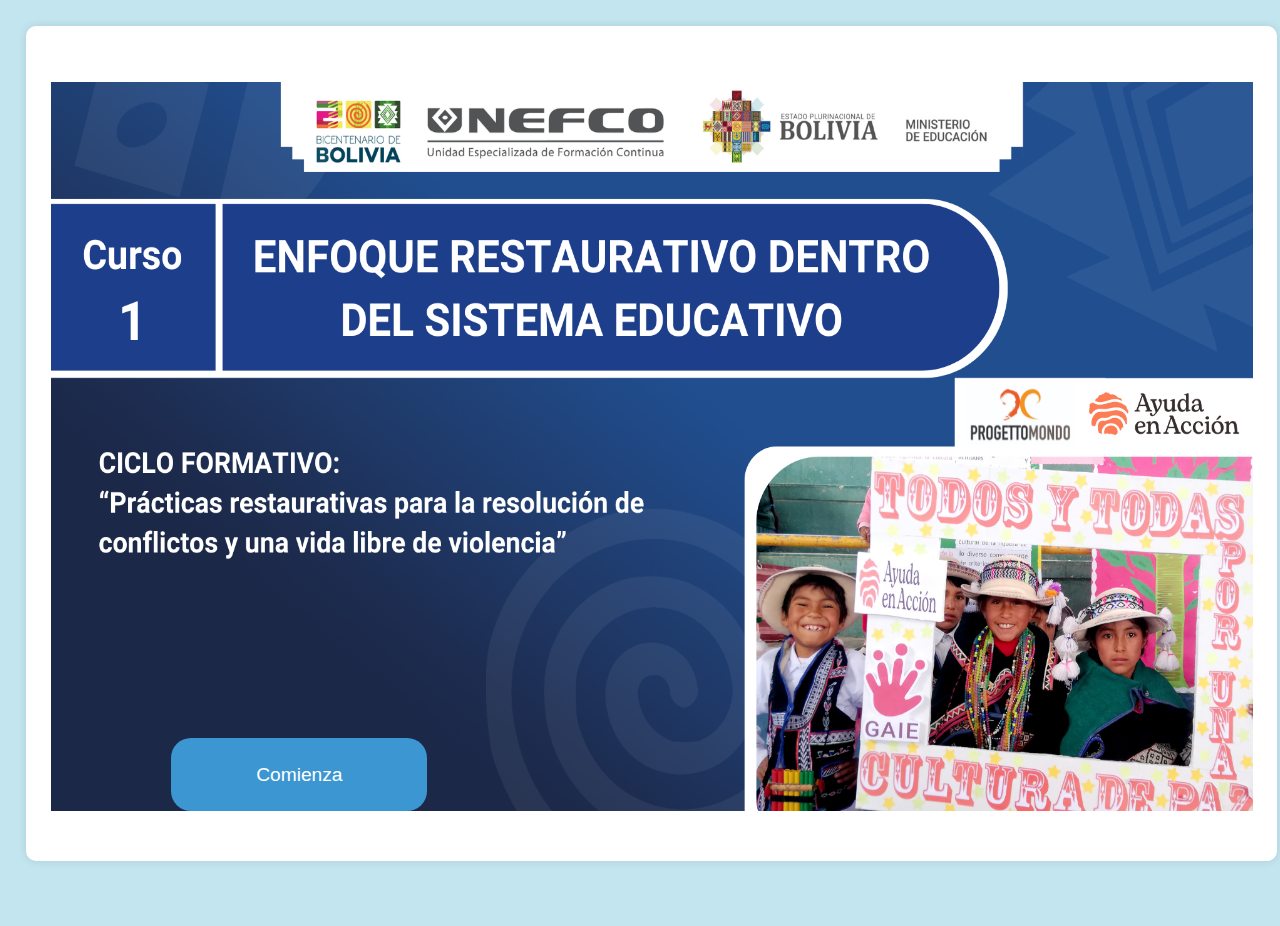
==== index.html @ 32c1c45e "final version book 1" ====
<!DOCTYPE html>
<html lang="en">
  <head>
    <meta charset="UTF-8" />
    <meta name="viewport" content="width=device-width, initial-scale=1.0" />
    <title>Document</title>
    <link rel="stylesheet" href="styles.css" />
    <link
      href="https://fonts.googleapis.com/css?family=Roboto"
      rel="stylesheet"
    />
    <script src="text_3.js"></script>
  </head>
  <body>
    <div id="book-container">
      <div id="book-title-container">
        <div id="book-title">ENFOQUE RESTAURATIVO DENTRO DEL SISTEMA EDUCATIVO </div>
      </div>
      <div id="menu-header">
        <div id="menu-buttons">
          <button class="jump-buttons" id="home-button" onclick="setPage(2)">&#x2302</button>
          <!-- <button class="jump-buttons" onclick="setPage(5)">Tema 1</button>
          <button class="jump-buttons" onclick="setPage(12)">Tema 2</button>
          <button class="jump-buttons" onclick="setPage(33)">Tema 3</button> -->
          <button class="jump-buttons" onclick="setPage(0)">Inicio</button>
        </div>
        <div id="menu-image-container">
          <img  id="logo" src="images/unefco_log.png" />
        </div>
      </div>
      <div id="page-container">
        <div id="page-content"></div>
        <div id="index-permanent">
          <div class="index-element-container">
            <button class="index-buttons" id="index-button1" onclick="setPage(3)">Presentaci&oacuten</button>
          </div>
          <div class="index-element-container">
            <button class="index-buttons" id="index-button2" onclick="setPage(5)">TEMA 1</button>
          </div>
          <div class="index-element-container">
            <button class="index-buttons" id="index-button3" onclick="setPage(7)">Normativa internacional</button>
          </div>
          <div class="index-element-container">
            <button class="index-buttons" id="index-button4" onclick="setPage(8)">Normativa nacional</button>
          </div>
          <div class="index-element-container">
            <button class="index-buttons" id="index-button5" onclick="setPage(10)">Protocolo prevención</button>
          </div>
          <div class="index-element-container">
            <button class="index-buttons" id="index-button6" onclick="setPage(11)">Estrategias prevención</button>
          </div>
          <div class="index-element-container">
            <button class="index-buttons" id="index-button7" onclick="setPage(12)">TEMA 2</button>
          </div>
          <div class="index-element-container">
            <button class="index-buttons" id="index-button8" onclick="setPage(17)">Características conflicto</button>
          </div>
          <div class="index-element-container">
            <button class="index-buttons" id="index-button9" onclick="setPage(19)">Conflictos estudiantiles</button>
          </div>
          <div class="index-element-container">
            <button class="index-buttons" id="index-button10" onclick="setPage(23)">Factores riesgo</button>
          </div>
          <div class="index-element-container">
            <button class="index-buttons" id="index-button11" onclick="setPage(24)">Violencia educativa</button>
          </div>
          <div class="index-element-container">
            <button class="index-buttons" id="index-button12" onclick="setPage(26)">Glosario violencia</button>
          </div>
          <div class="index-element-container">
            <button class="index-buttons" id="index-button13" onclick="setPage(33)">TEMA 3</button>
          </div>
          <div class="index-element-container">
            <button class="index-buttons" id="index-button14" onclick="setPage(35)">Enfoque restaurativo</button>
          </div>
          <div class="index-element-container">
            <button class="index-buttons" id="index-button15" onclick="setPage(38)">Comparativa enfoques</button>
          </div>
          <div class="index-element-container">
            <button class="index-buttons" id="index-button16" onclick="setPage(41)">Principios restaurativos</button>
          </div>
          <div class="index-element-container">
            <button class="index-buttons" id="index-button17" onclick="setPage(44)">Ventana disciplina</button>
          </div>
          <div class="index-element-container">
            <button class="index-buttons" id="index-button18" onclick="setPage(49)">Glosario final</button>
          </div>
          <div class="index-element-container">
            <button class="index-buttons" id="index-button19"onclick="setPage(50)">Bibliograf&iacutea</button>
          </div>
        </div>
      </div>
      
      
      
      <div id="adv-buttons">
        <button class="nav-buttons" onclick="prevPage()">⬅Anterior</button>
        <button class="jump-buttons" id="home-button" onclick="setPage(2)">
          &#x2302
        </button>
        <button class="nav-buttons" onclick="nextPage()">Siguiente➡</button>
      </div>
    </div>
    <div id="overlay"></div>
    <script src="script.js"></script>
  </body>
</html>
---- styles.css ----
html {
  margin: 0;
  height: 100%;
  padding: 0;
}
body {
  font-family: Roboto;
  /* display: flex; */
  justify-content: center;
  align-items: center;
  /* height: 100vh; */
  background-color: #c2e5ef;
  /* flex-direction: column; */
  margin: 0;
  height: 100%;
  padding: 0;
}

#book-container {
  /* width: 90%; */
  background: white;
  padding: 2%;
  padding-top: 0;
  padding-right: 0;
  border-radius: 10px;
  box-shadow: 0px 0px 10px rgba(0, 0, 0, 0.1);
  text-align: center;
  margin-top: 2%;
  margin-right: 0.2%;
  margin-left: 2%;
  /* border: 3px solid orange; */
  /* margin-bottom: 5%; */
  height: 90%;
}

#book-title-container {
  /* border: 1px solid green; */
  height: 2%;
  margin-right: 2%;
  /* margin-bottom: 1em; */
}
#book-title {
  color: white;
  background-color: #3c96d2;
  width: 40%;
  /* height: 40px; */
  border-radius: 20px;
  margin-left: auto;
  margin-right: 0;
  /* text-align: right; */
  padding-right: 2em;
  padding-top: 0.5em;
  padding-bottom: 0.3em;
  /* border-top: 30px; */
  position: relative;
  bottom: 1em;
  /* font-size: 1.1em; */
  font-size: 1.2vw;
  /* border: 1px solid gray; */
}

/* #book-container #big-container {
  height: 100%;
  border: 4px solid gray;
}
#book-container #big-container {
  height: 100%;
  border: 4px solid gray;
} */

#page-container {
  width: 100%;
  height: 90%;
  /* border: 3px solid blue; */
  /* margin-right: 10%; */
  display: flex;
}

/* #page-content {
  height: 100%;
} */

.Alayout {
  /* border: 3px solid green; */
  height: 100%;
  width: 100%;
  margin-right: 2%;
}

.Alayout-container {
  /* border: 5px solid red; */
  height: 100%;
  /* width: 100%; */
  position: relative;
}
.Alayout-container #caratula {
  /* content: url("images/caratula.jpeg"); */
  height: 100%;
  width: 100%;
  /* object-fit: contain; */
  /* border-bottom: 0px;
  padding-bottom: 0px;
  margin-bottom: 0px; */
  /* position: relative; */
}

.button-caratula-container {
  position: absolute;
  /* position: fixed; */
  bottom: 0%;
  left: 10%;
  /* margin-left: 250px; */
  /* margin-bottom: 100px; */
  width: 20vw;
  height: 10%;
  /* background-color: black; */
  max-width: 80%;
  margin-left: auto;
  margin-right: auto;
}

.nav-buttons {
  color: white;
  background-color: #3c96d2;
  font-size: 1.2vw;
  border-radius: 20px;
  width: 6em;
  height: 80%;
  border: none;
}

#comenzar-button {
  width: 100%;
  height: 100%;
  font-size: 1.5vw;
  padding: 0;
  border: 0;
  margin-left: 0px;
}

.jump-buttons {
  color: white;
  background-color: #1d3e8b;
  /* font-family: Arial, Helvetica, sans-serif; */
  font-size: 1.2vw;
  border-radius: 20px;
  border: none;
  width: 5em;
  height: 80%;
}

#home-button {
  width: 2em;
  /* font-size: large; */
}
#menu-header {
  margin-right: 2%;
  display: flex;
  /* border: 1px solid red; */
  height: 7%;
}
#menu-buttons {
  text-align: left;
  width: 70%;
  /* border: 1px solid aqua; */
}
#menu-image-container {
  text-align: right;
  /* border: 1px solid violet; */
  width: 30%;
  height: 70%;
  margin: auto;
  /* position: relative;
  bottom: 0; */
}

#menu-image-container #logo {
  height: 100%;
  width: 80%;
  /* align-items: end; */
  /* position: relative; */
  /* bottom: 0; */
}

#adv-buttons {
  /* border: 1px solid orange; */
  text-align: right;
  margin-right: 2%;
  height: 7%;
}

.titles {
  text-align: left;
  font-size: 1.8vw;
  color: #3c96d2;
}

.text {
  text-align: justify;
  /* font-size: 1.2em; */
  /* line-height: 1.2em; */
}
.Blayout {
  /* padding: 2%; */
  padding-left: 1%;
  padding-right: 1%;
  /* padding-top: 1%; */
  line-height: 1.1em;
  height: 100%;
  font-size: 1.1vmax;
  /* border: 1px solid green; */
  width: 85%;
}

.Blayout #Blayout-container {
  /* border: 1px solid black; */
  height: 100%;
}
.Blayout #Btitle {
  /* border: 1px solid red; */
  margin: 0;
  height: 5%;
}

.Blayout #Blayout-container #Btext-container {
  /* margin-top: 10px; */
  /* border: 1px solid blue; */
  margin: 0;
  height: 90%;
  position: relative;
}

.Blayout #Blayout-container #Btext {
  margin: 0;
  position: absolute;
  top: 45%;
  -ms-transform: translateY(-50%);
  transform: translateY(-50%);
}

.Clayout {
  /* display: flex; */
  /* justify-content: space-between; */
  /* line-height: 1.6; */
  text-align: left;
  padding: 2%;
  height: 80%;
  font-size: 1.1vw;
  /* border: 1px solid palegreen; */
  width: 95%;
}

.Clayout #Clayout-container {
  height: 100%;
  /* border: 1px green solid; */
}

.Clayout #Clayout-container #Ctitle {
  /* border: 2px solid orange; */
  margin: 0;
  height: 10%;
}
.Clayout #Cindex-buttons {
  column-count: 2;
  column-gap: 10px;
  /* border: 3px solid seagreen; */
  height: 90%;
  position: relative;
}

.Clayout .button-index-container {
  display: flex;
  /* background-color: red; */
  /* border: 1px solid orange; */
  height: 5%;
  /* width:70%; */
  padding: 1.5%;
}

.Clayout .button-index-container .jump-buttons {
  height: 150%;
}

.Clayout .button-index-container .index-text {
  padding-left: 3em;
}

.Dlayout {
  /* border: 1px solid green; */
  padding-left: 1%;
  padding-right: 1%;
  /* padding: 2%; */
  /* margin: 30px; */
  /* line-height: 1.6; */
  height: 100%;
  font-size: 1.2vmax;
  /* width: 90%; */
  width: 85%;
}
.Dlayout h1 {
  /* text-align: left;
  color: #3c96d2; */
  /* border: 2px solid red; */
  margin: 0;
  /* margin-top: 1%; */
  height: 10%;
}

.Dlayout #Dlayout-container {
  /* background-color: yellow; */
  display: flex;
  height: 90%;
  /* border: 3px solid blue; */
}
.Dlayout #Dlayout-container #Dbutton {
  /* background-color: black; */
  /* border: 1px solid red; */
  width: 5%;
  height: 100%;
  /* border: 3px solid green; */
}

.Dlayout #Dlayout-container #Dbutton #Dmodals-container {
  /* border-radius: 20px; */
  height: 100%;
}

.Dlayout #Dlayout-container #Dbutton #Dmodals-container #modal-container0 {
  /* border: 1px solid black; */
  height: 10%;
  width: 100%;
}

.Dlayout #Dlayout-container #Dbutton #Dmodals-container #modal-container1 {
  /* background-color: #1d3e8b; */
  /* border: 1px solid black; */
  height: 90%;
  width: 100%;
  margin: 0;
  /* border-radius: 20px; */
}

.Dlayout #Dbutton .open-button0 {
  background-color: #1d3e8b;
  width: 100%;
  height: 100%;
  border-radius: 50%;
  border: none;
  color: white;
}
.Dlayout #Dlayout-container #Dbutton .open-button1 {
  background-color: #3c96d2;
  width: 100%;
  height: 100%;
  border: none;
  border-radius: 20px;
  color: white;
}

.Dlayout #Dtext {
  /* background-color: purple; */
  width: 55%;
  padding-left: 3%;
  padding-right: 3%;
  /* margin-top: -2%; */
  /* text-align: justify; */
}

.Dlayout #Dimage-container {
  background-color: #3c96d2;
  width: 40%;
  height: 90%;
  /* padding: 0.2%; */
}

.Dlayout #Dimage-container #Dimage {
  /* content: url(images/layOutD.jpg); */
  height: 100%;
  width: 100%;
}

.Elayout {
  /* padding: 1%; */
  /* line-height: 1.6; */
  padding-left: 1%;
  padding-right: 1%;
  height: 100%;
  font-size: 1.3vw;
  /* border: 1px solid green; */
  width: 85%;
}

.Elayout #Elayout-container {
  display: flex;
  height: 100%;
  /* border: 1px solid blue; */
}

.Elayout #Eimage-container {
  width: 60%;
}
.Elayout #Eimage-container #Eimage {
  width: 100%;
  height: 100%;
}
.Elayout #Elayout-container #index-button-container {
  /* border: 1px solid black; */
  width: 40%;
  height: 100%;
  /* text-align: center; */
  /* margin: 10%;  */
  /* margin-top: 10%; */
  /* border: 3px solid black; */
  position: relative;
}

.Elayout #Elayout-container #index-button-container #index-buttons {
  width: 100%;

  /* text-align: center; */
  margin: 0;
  position: absolute;
  top: 50%;
  left: 50%;
  -ms-transform: translate(-50%, -50%);
  transform: translate(-50%, -50%);
  /* padding: 10%; */
  /* border: 3px solid green; */
  height: 70%;
}

.Elayout
  #Elayout-container
  #index-button-container
  #index-buttons
  .button-index-container {
  /* border: 1px solid violet; */
  /* padding: 15px; */
  height: 25%;
  /* margin-top: 1px; */
}

.Elayout
  #Elayout-container
  #index-button-container
  #index-buttons
  .jump-buttons {
  width: 90%;
  height: 90%;
  font-size: 1.2em;
}

.Flayout {
  /* padding: 2%; */
  padding-left: 1%;
  padding-right: 1%;
  /* line-height: 1.6; */
  height: 100%;
  font-size: 1.2vw;
  /* border: 1px solid gray; */
  width: 85%;
}

.Flayout #Flayout-container {
  display: flex;
  /* border: 1px solid green; */
  height: 100%;
}

.Flayout #Flayout-container #Fcolumn1 {
  width: 60%;
  /* border: 1px solid red; */
  padding: 30px;
}

.Flayout #Flayout-container #Fcolumn1 #act-inicio-img {
  /* border: 1px solid red; */
  height: 10%;
  width: 80%;
}

.Flayout #Flayout-container #Fcolumn2 {
  width: 40%;
  /* border: 1px solid blue; */
}

.Flayout #Flayout-container #Fcolumn2 #Flayout-img {
  width: 80%;
  height: 70%;
  /* border: 1px solid blue; */
}

.Flayout #Flayout-container #Fcolumn2 #Fdownload-button {
  margin-top: 2em;
  width: 80%;
  height: 15%;
  font-size: 1.2vw;
}

.Flayout #Flayout-container #Fcolumn2 #Flink-container {
  margin-top: 2em;
  width: 80%;
  height: 15%;
  font-size: 1.2em;
  /* border: 1px solid black; */
  margin-left: auto;
  margin-right: auto;
  position: relative;
  background-color: #3c96d2;
  border-radius: 15px;
}

.Flayout #Flayout-container #Fcolumn2 #Flink-container #Flink {
  margin: 0;
  position: absolute;
  top: 50%;
  left: 50%;
  -ms-transform: translate(-50%, -50%);
  transform: translate(-50%, -50%);
  text-decoration: none;
  font-size: 1.2vw;
  color: white;
  /* border: 1px solid red; */
}

.Glayout {
  /* padding: 2%; */
  padding-left: 1%;
  padding-right: 1%;
  /* line-height: 1.6; */
  height: 100%;
  font-size: 1.2vw;
  /* border: 1px solid orchid; */
  width: 85%;
}

.Glayout #Glayout-container {
  height: 100%;
  /* border: 1px solid greenyellow; */
  /* padding: 30px; */
}

.Glayout #Glayout-container #Grow1 {
  /* border: 2px solid black; */
  width: 100%;
  height: 50%;
  /* padding: 20px; */
}

.Glayout #Glayout-container #Grow1 #Gtitle1 {
  /* border: 1px solid red; */
  margin: 0;
  height: 20%;
}
.Glayout #Glayout-container #Grow2 {
  /* border: 2px solid blue; */
  width: 100%;
  height: 10%;
  /* margin: 0; */
  /* padding: 20px; */
}
.Glayout #Glayout-container #Grow2 #Gtitle2 {
  margin: 0;
  /* border: 1px solid red; */
}

.Glayout #Glayout-container #Grow3 {
  /* border: 2px solid green; */
  width: 100%;
  height: 50%;
  display: flex;
}

.Glayout #Grow3 #Gmodal-container {
  width: 40%;
  /* border: 5px solid orange; */
  height: 90%;
}

.Glayout #Grow3 #Gnext-modal {
  width: 60%;
  /* border: 5px solid pink; */
}

.Glayout #Grow3 #Gmodal-container #modal-container0 {
  height: 100%;
}

.Glayout #Grow3 #Gmodal-container #modal-container0 .open-button0 {
  background-color: #1d3e8b;
  color: white;
  width: 60%;
  height: 80%;
  border-radius: 10px;
  font-size: 1.2em;
}

.Hlayout {
  /* padding: 2%; */
  padding-left: 1%;
  padding-right: 1%;
  /* line-height: 1em; */
  height: 95%;
  font-size: 1.1vw;
  /* border: 1px solid palevioletred; */
  width: 85%;
}

.Hlayout #Hlayout-container {
  height: 100%;
  /* border: 1px solid gray; */
  width: 100%;
}

.Hlayout #Hlayout-container #Hrow1 {
  /* border: 1px solid green; */
  height: 50%;
  position: relative;
}

.Hlayout #Hlayout-container #Hrow1 #Htitle1 {
  /* border: 1px solid orange; */
  height: 15%;
  margin: 0;
}

.Hlayout #Hlayout-container #Hrow1 #Htext1 {
  height: 35%;
  /* border: 1px solid blue; */
}

.Hlayout #Hlayout-container #Hrow1 #Hmodals-container1 {
  /* margin: auto; */
  /* margin-top: 1%; */
  /* border: 2px solid pink; */
  text-align: center;
  /* padding-left: 25%; */
  padding-right: auto;
  display: flex;
  justify-content: center;
  height: 45%;
  position: absolute;
  bottom: 4%;
  width: 100%;
}
.Hlayout #Hlayout-container #Hrow2 {
  /* border: 1px solid green; */
  height: 50%;
  position: relative;
}

.Hlayout #Hlayout-container #Hrow2 #Htitle2 {
  /* border: 1px solid orange; */
  height: 15%;
  margin: 0;
}

.Hlayout #Hlayout-container #Hrow2 #Htext2 {
  height: 35%;
  /* border: 1px solid blue; */
}

.Hlayout #Hlayout-container #Hrow2 #Hmodals-container2 {
  /* margin: auto; */
  /* margin-top: 1%; */
  /* border: 2px solid pink; */
  text-align: center;
  /* padding-left: 25%; */
  padding-right: auto;
  display: flex;
  justify-content: center;
  height: 45%;
  position: absolute;
  bottom: 0%;
  width: 100%;
}

.Hlayout #Hlayout-container #Hrow1 #Hmodals-container1 #modal-container0,
#modal-container1,
#modal-container2,
#modal-container3,
#modal-container4 {
  /* border: 1px solid green; */
  margin-left: 2%;
  margin-right: 2%;
  height: 100%;
  width: 20%;
}

.Hlayout #Hlayout-container #Hrow2 #Hmodals-container2 #modal-container5,
#modal-container6,
#modal-container7,
#modal-container8,
#modal-container9 {
  width: 20%;
  margin-left: 2%;
  margin-right: 2%;
  height: 100%;
  /* font-size: 12em; */
}

.Hlayout #Hlayout-container #Hrow1 #Hmodals-container1 .open-button0,
.open-button1,
.open-button2,
.open-button3,
.open-button4 {
  background-color: #1d3e8b;
  color: white;
  border-radius: 10px;
  height: 100%;
  width: 100%;
  font-size: 1.2em;
}

.Hlayout #Hlayout-container #Hmodals-container2 .open-button5,
.open-button6,
.open-button7,
.open-button8,
.open-button9 {
  background-color: #1d3e8b;
  color: white;
  border-radius: 10px;
  height: 100%;
  width: 100%;
  font-size: 1.2em;
}

.Ilayout {
  /* padding: 2%; */
  padding-left: 1%;
  padding-right: 1%;
  /* line-height: 1.6; */
  height: 100%;
  font-size: 1.2vw;
  /* border: 1px solid violet; */
  width: 85%;
}

.Ilayout #Ilayout-container {
  height: 100%;
  /* border: 1px solid green; */
  display: flex;
}

.Ilayout #Ilayout-container #Icolumn1 {
  width: 50%;
  /* border: 1px solid blue; */
  /* padding-left: 1%; */
  /* padding-right: 1%; */
}

.Ilayout #Ilayout-container #Icolumn1 #Icolumn1-image-container {
  width: 100%;
  height: 30%;
  /* border: 1px solid orange; */
}

.Ilayout
  #Ilayout-container
  #Icolumn1
  #Icolumn1-image-container
  #Iimage-column1 {
  width: 100%;
  height: 90%;
}

.Ilayout #Ilayout-container #Icolumn1 #Ititle {
  /* border: 1px solid green; */
  margin: 0;
}

.Ilayout #Ilayout-container #Icolumn1 #Itext-container {
  /* border: 1px solid black; */
  height: 60%;
  /* padding-left: 3%; */
  /* padding-right: 3%; */
  position: relative;
}

.Ilayout #Ilayout-container #Icolumn1 #Itext-container #Itext {
  margin-top: 0;
  margin-bottom: 0;
  margin-left: 3%;
  margin-right: 3%;
  position: absolute;
  top: 50%;
  -ms-transform: translateY(-50%);
  transform: translateY(-50%);
}

.Ilayout #Ilayout-container #Icolumn2 {
  width: 25%;
  /* border: 1px solid yellowgreen; */
}

.Ilayout #Ilayout-container #Icolumn2-image-container {
  /* width: 100%; */
  height: 60%;
  margin: 5%;
  margin-top: 20%;
  /* border: 1px solid orange; */
}

.Ilayout #Ilayout-container #Icolumn2-image-container #Iimage-column2 {
  width: 100%;
  height: 100%;
}

.Ilayout #Ilayout-container #Icolumn2 #Idownload-button {
  margin-top: 2em;
  width: 80%;
  height: 15%;
  font-size: 1.2em;
  /* height: 70%; */
}

.Ilayout #Ilayout-container #Icolumn2 #Ilink-container {
  margin-top: 2em;
  width: 80%;
  height: 15%;
  font-size: 1.2em;
  /* border: 1px solid black; */
  margin-left: auto;
  margin-right: auto;
  position: relative;
  background-color: #3c96d2;
  border-radius: 15px;
}

.Ilayout #Ilayout-container #Icolumn2 #Ilink-container #Ilink {
  margin: 0;
  position: absolute;
  top: 50%;
  left: 50%;
  -ms-transform: translate(-50%, -50%);
  transform: translate(-50%, -50%);
  text-decoration: none;
  font-size: 1.2vw;
  color: white;
  /* border: 1px solid red; */
}

.Ilayout #Ilayout-container #Icolumn3 {
  width: 25%;
  /* border: 1px solid pink; */
}

.Ilayout #Ilayout-container #Icolumn3-image-container {
  /* width: 100%; */
  height: 80%;
  margin: 5%;
  margin-top: 20%;
  /* border: 1px solid gray; */
}

.Ilayout #Ilayout-container #Icolumn3-image-container #Iimage-column3 {
  width: 100%;
  height: 100%;
}

.Jlayout {
  /* padding: 2%; */
  padding-left: 1%;
  padding-right: 1%;
  /* line-height: 1.6; */
  height: 100%;
  font-size: 1.2vw;
  width: 85%;
  /* border: 1px solid violet; */
}

.Jlayout #Jlayout-container {
  /* border: 1px solid green; */
  height: 100%;
}

.Jlayout #Jlayout-container #Jtitle {
  /* border: 1px solid orange; */
  height: 10%;
  margin: 0;
}
.Jlayout #Jlayout-container #Jtext-container {
  height: 10%;
  /* border: 1px solid green; */
}

.Jlayout #Jlayout-container #Jcarousel-container {
  /* border: 1px solid blue; */
  height: 80%;
  position: relative;
}
.Jlayout #Jlayout-container #Jcarousel-container #Jcarousel {
  /* border: 1px solid violet; */
  height: 100%;
  width: 80%;
  margin: 0;
  /* margin-top: 0; */
  /* margin-bottom: 0; */
  /* margin-left: 25%;
  margin-right: auto; */
  position: absolute;
  top: 50%;
  left: 50%;
  -ms-transform: translate(-50%, -50%);
  transform: translate(-50%, -50%);
  /* margin: 20px; */
}

.Jlayout #Jlayout-container #Jcarousel-container #Jcarousel #Jimage {
  height: 100%;
  width: 100%;
}

.Jlayout #Jlayout-container #Jcarousel-container #JnextSlide-container {
  /* border: 3px solid green; */
  position: absolute;
  margin: 0;
  bottom: 35%;
  left: 90%;
  -ms-transform: translateY(-50%);
  transform: translateY(-50%);
  width: 5%;
  height: 5em;
}

.Jlayout #Jlayout-container #Jcarousel-container #JprevSlide-container {
  position: absolute;
  margin: 0;
  bottom: 35%;
  left: 5%;
  -ms-transform: translateY(-50%);
  transform: translateY(-50%);
  width: 5%;
  height: 5em;
}

.Jlayout #Jlayout-container #Jcarousel-container .SlideCarouselButton {
  background-color: #3c96d2;
  width: 100%;
  height: 100%;
  border-radius: 50%;
  font-size: 2.5em;
  border: none;
  color: white;
}

.Jlayout #Jlayout-container #Jcarousel-container .SlideCarouselButton:hover {
  background-color: #1d3e8b;
  color: white;
}

.Klayout {
  /* padding: 2%; */
  padding-left: 1%;
  padding-right: 1%;
  /* line-height: 1.6; */
  height: 100%;
  font-size: 1.2vw;
  width: 85%;
  /* border: 1px solid violet; */
}

.Klayout #Klayout-container {
  height: 100%;
  /* border: 1px solid green; */
}
.Klayout #Klayout-container #Ktitle {
  /* border: 2px solid orange; */
  margin: 0;
  height: 10%;
}
.Klayout #Klayout-container #Ktext-container1,
#Ktext-container2 {
  margin-top: 10px;
  /* border: 1px solid blue; */
  margin: 0;
  height: 30%;
  position: relative;
}

.Klayout #Klayout-container #Ktext1,
#Ktext2 {
  margin: 0;
  position: absolute;
  top: 50%;
  -ms-transform: translateY(-50%);
  transform: translateY(-50%);
}

.Klayout #Klayout-container #Ktext1 {
  background-color: #c2e5ef;
}
.Klayout #Klayout-container #Kimage-container {
  /* border: 1px solid blue; */
  height: 30%;
  /* padding: 20px; */
}

.Klayout #Klayout-container #Kimage-container #Kbanner {
  height: 100%;
  width: 100%;
}

.Llayout {
  /* padding: 2%; */
  padding-left: 1%;
  padding-right: 1%;
  /* line-height: 1.6; */
  height: 95%;
  font-size: 1.2vw;
  width: 85%;
  /* border: 1px solid violet; */
}

.Llayout #Llayout-container {
  height: 100%;
  /* border: 1px solid green; */
}

.Llayout #Llayout-container #Ltitle {
  /* border: 1px solid orange; */
  margin: 0;
  height: 10%;
}

.Llayout #Llayout-container #Ltext-container {
  margin-top: 10px;
  /* border: 1px solid blue; */
  margin: 0;
  height: 60%;
  position: relative;
}

.Llayout #Llayout-container #Ltext {
  margin: 0;
  position: absolute;
  top: 50%;
  -ms-transform: translateY(-50%);
  transform: translateY(-50%);
}

.Llayout #Llayout-container #Lmodals-container {
  /* border: 1px solid pink; */
  text-align: center;
  /* padding-left: 25%; */
  padding-right: auto;
  display: flex;
  justify-content: center;
  height: 30%;
}

.Llayout #Llayout-container #Lmodals-container #modal-container0,
#modal-container1,
#modal-container2,
#modal-container3,
#modal-container4 {
  width: 20%;
  /* border: 1px solid black; */
  margin-left: 2%;
  margin-right: 2%;
  height: 100%;
}

.Llayout #Llayout-container #Lmodals-container .open-button0,
.open-button1,
.open-button2,
.open-button3,
.open-button4 {
  background-color: #1d3e8b;
  color: white;
  border-radius: 10px;
  height: 100%;
  width: 100%;
  font-size: 1.2em;
}

.Mlayout {
  /* padding: 2%; */
  padding-left: 1%;
  padding-right: 1%;
  /* line-height: 1.6; */
  height: 95%;
  width: 85%;
  font-size: 1.2vw;
  border: 1px solid violet;
}

.Mlayout #Mlayout-container {
  height: 100%;
  /* border: 1px solid green; */
}

.Mlayout #Mlayout-container #Mtitle {
  /* border: 1px solid orange; */
  margin: 0;
  height: 10%;
}

.Mlayout #Mlayout-container #Mtext-container {
  margin-top: 2em;
  /* border: 1px solid blue; */
  margin: 0;
  height: 30%;
  position: relative;
}

.Mlayout #Mlayout-container #Mtext {
  margin: 0;
  position: absolute;
  top: 50%;
  -ms-transform: translateY(-50%);
  transform: translateY(-50%);
}

.Mlayout #Mcarousel-container {
  /* border: 1px solid black; */
  height: 58%;
  /* margin-top: 2%; */
  background-color: #c2e5ef;
  padding-top: 1em;
  /* width: 60%; */
  justify-content: center;
}

.Mlayout #Mcarousel-container #Mbuttons {
  /* border: 2px solid orange; */
  width: 80%;
  height: 14%;
  margin: auto;
  /* padding: 3em; */
  position: relative;
  background-color: white;

  /* margin: 20px; */
}

.Mlayout #Mcarousel-container #Mbuttons #Mbuttons-container {
  display: inline-block;
  /* border: 1px solid greenyellow; */
  width: 96%;
  height: 100%;
  padding-left: 0%;
  margin-left: 2%;
  /* align-items: left; */
  position: absolute;
  left: 0;
  bottom: 0;
  /* background-color: white; */

  /* margin: auto; */
  /* margin: 20px; */
}

.Mlayout #Mcarousel-container #Mparag-container {
  /* border: 1px solid #1d3e8b; */
  background-color: white;

  /* border-radius: 20px; */
  width: 80%;
  height: 74%;
  margin: auto;
  padding-top: 1%;
  /* position: relative; */
  /* justify-content: center; */
  /* margin: 20px; */
}

.Mlayout #Mcarousel-container #Mparag-container #Mparag {
  /* border: 1px solid blue; */
  /* width: 100%; */
  height: 100%;
  margin: 0;
  margin-left: 2%;
  margin-right: 2%;
  /* position: absolute;
  top: 50%;
  -ms-transform: translateY(-50%);
  transform: translateY(-50%); */
  /* justify-content: center; */
  /* margin: 20px; */
}

.Mlayout #Mcarousel-container #Mbuttons #Mbuttons-container .paragButton {
  background-color: #3c96d2;
  color: white;
  height: 100%;
  border-radius: 1em;
  border: none;
  width: 7em;
  margin-right: 1%;
  /* width: 10%; */
}

/* .Mlayout #Mcarousel-container #Mbuttons #Mbuttons-container .paragButton:focus {
  background-color: red;
  color: black;
} */

.Nlayout {
  /* padding: 2%; */
  padding-left: 1%;
  padding-right: 1%;
  /* line-height: 1.6; */
  height: 95%;
  font-size: 1.2vw;
  width: 85%;
  /* border: 1px solid violet; */
}

.Nlayout #Nlayout-container {
  height: 100%;
  /* border: 1px solid green; */
}

.Nlayout #Nlayout-container #Ntitle {
  /* border: 1px solid orange; */
  margin: 0;
  height: 10%;
}

.Nlayout #Nlayout-container #Ntext-container {
  height: 60%;
  /* border: 1px solid purple; */
  display: flex;
}

.Nlayout #Nlayout-container #Ntext-container #Ntext-containerLeft,
#Ntext-containerRight {
  height: 100%;
  width: 50%;
  /* border: 1px solid blue; */
  /* padding: 1%; */
  position: relative;
}

.Nlayout #Nlayout-container #Ntext-container #Ltext1,
#Ltext2 {
  margin-top: 0;
  margin-bottom: 0;
  margin-left: 3%;
  margin-right: 3%;
  /* border: 1px solid blue; */
  position: absolute;
  top: 50%;
  -ms-transform: translateY(-50%);
  transform: translateY(-50%);
}
.Nlayout #Nlayout-container #Nmodals-container {
  /* border: 1px solid violet; */
  height: 30%;
  display: flex;
  /* text-align: center; */
  /* padding-left: 25%; */
  /* padding-right: auto; */
  display: flex;
  justify-content: center;
  width: 100%;
}

.Nlayout #Nlayout-container #Nmodals-container #modal-container0 {
  width: 30%;
  /* border: 1px solid black; */
  margin-left: 10%;
  margin-right: 10%;
  height: 100%;
}

.Nlayout #Nlayout-container #Nmodals-container #modal-container1 {
  width: 30%;
  /* border: 1px solid black; */
  margin-left: 10%;
  margin-right: 10%;
  height: 100%;
}

.Nlayout #Nlayout-container #Nmodals-container .open-button0 {
  background-color: #1d3e8b;
  color: white;
  border-radius: 10px;
  height: 100%;
  width: 100%;
  font-size: 1.2vw;
}
.Nlayout #Nlayout-container #Nmodals-container .open-button1 {
  background-color: #1d3e8b;
  color: white;
  border-radius: 10px;
  height: 100%;
  width: 100%;
  font-size: 1.2vw;
}

#index-permanent {
  /* border: 2px solid #1d3e8b; */
  height: 95%;
  width: 15%;
  background-color: #e3f2fd;
  /* border-radius: 2px; */
}

.index-element-container {
  /* border: 1px solid green; */
  
  height: 5.5%;
  /* margin: 0; */
  /* margin-top: 1.5%; */
  /* margin-bottom: 1.5%; */
}

.index-buttons {
  background-color: #e3f2fd;
  font-size: 1.1vw;
  margin: 0;
  border: none;
  height: 100%;
  width: 100%;
  text-align: left;
  cursor: pointer;
}
.index-buttons:hover {
  background-color: #1d3e8b;
  color: white;
}

.modal {
  position: fixed;
  top: 50%;
  left: 50%;
  transform: translate(-50%, -50%) scale(0);
  transition: 200ms ease-in-out;
  border: 1px solid #1d3e8b;
  border-radius: 10px;
  z-index: 10;
  background-color: white;
  width: 80%;
  max-width: 80%;
  height: 70%;
}

.modal.active {
  transform: translate(-50%, -50%) scale(1);
}

.modal-header {
  padding: 10px 15px;
  display: flex;
  justify-content: space-between;
  align-items: center;
  border-bottom: 1px solid #1d3e8b;
  background-color: #1d3e8b;
  color: white;
}

.modal-header .title {
  font-size: 1.25rem;
  font-weight: bold;
}

.modal-header .close-button {
  color: white;
  cursor: pointer;
  border: none;
  outline: none;
  background: none;
  font-size: 1.25rem;
  font-weight: bold;
}

.modal-body {
  padding: 10px 15px;
  text-align: left;
  height: 100%;
}

.modal-body #image-modal-body {
  height: 100%;
  width: 100%;
}

#overlay {
  position: fixed;
  opacity: 0;
  transition: 200ms ease-in-out;
  top: 0;
  left: 0;
  right: 0;
  bottom: 0;
  background-color: rgba(0, 0, 0, 0.5);
  pointer-events: none;
}

#overlay.active {
  opacity: 1;
  pointer-events: all;
}
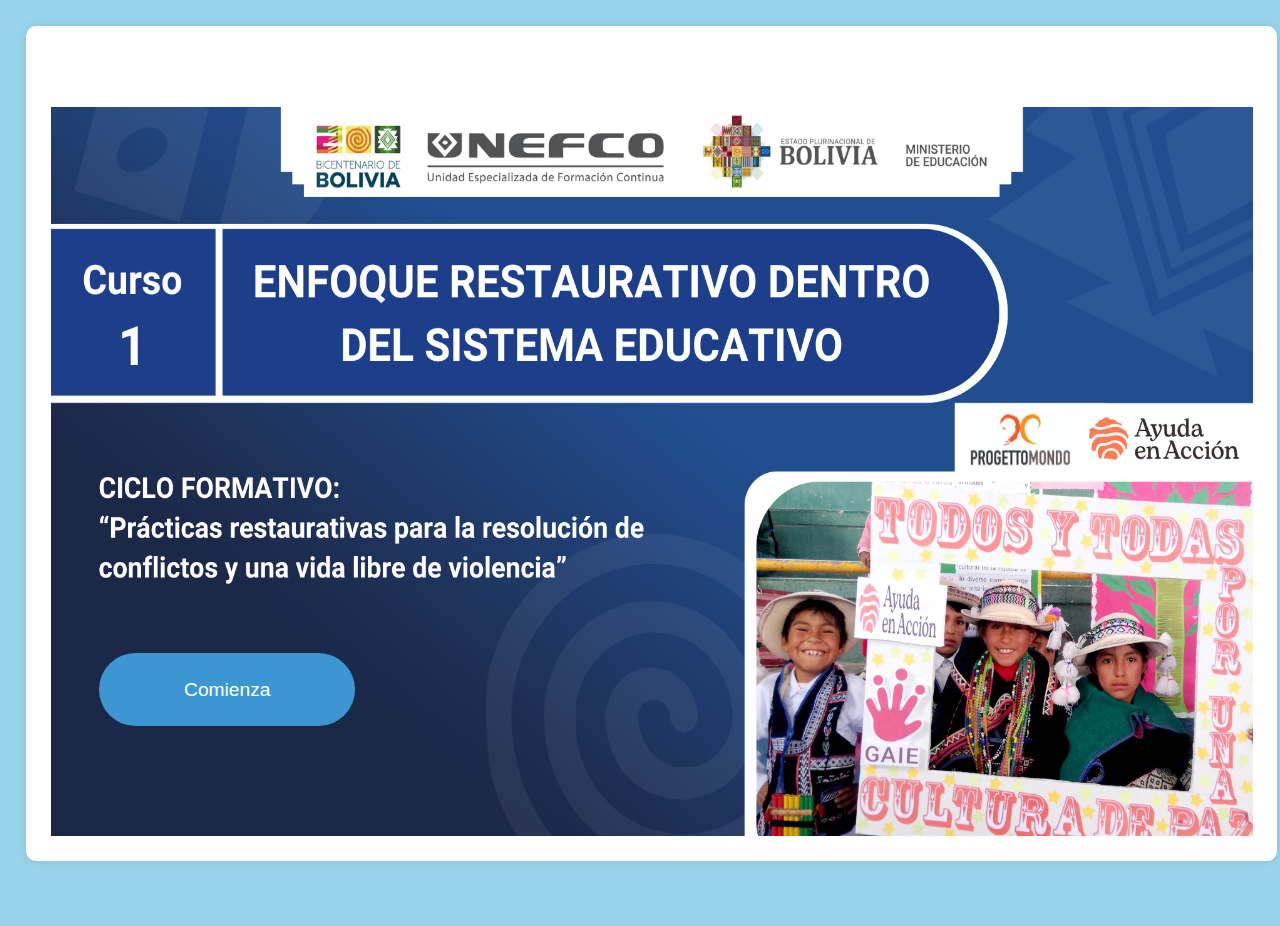
==== commit 7eb93c53: "document name" ====
--- a/index.html
+++ b/index.html
@@ -3,7 +3,7 @@
   <head>
     <meta charset="UTF-8" />
     <meta name="viewport" content="width=device-width, initial-scale=1.0" />
-    <title>Document</title>
+    <title>ENFOQUE RESTAURATIVO DENTRO DEL SISTEMA EDUCATIVO</title>
     <link rel="stylesheet" href="styles.css" />
     <link
       href="https://fonts.googleapis.com/css?family=Roboto"
--- a/styles.css
+++ b/styles.css
@@ -1,3 +1,8 @@
+:root {
+  --primary: #1d3e8b;
+  --secondary: #48b2e6;
+  --backgroud: #97d4eb;
+}
 html {
   margin: 0;
   height: 100%;
@@ -9,7 +14,7 @@
   justify-content: center;
   align-items: center;
   /* height: 100vh; */
-  background-color: #c2e5ef;
+  background-color: var(--backgroud);
   /* flex-direction: column; */
   margin: 0;
   height: 100%;
@@ -36,12 +41,12 @@
 #book-title-container {
   /* border: 1px solid green; */
   height: 2%;
-  margin-right: 2%;
+  /* margin-right: 2%; */
   /* margin-bottom: 1em; */
 }
 #book-title {
   color: white;
-  background-color: #3c96d2;
+  background-color: var(--primary);
   width: 40%;
   /* height: 40px; */
   border-radius: 20px;
@@ -107,8 +112,8 @@
 .button-caratula-container {
   position: absolute;
   /* position: fixed; */
-  bottom: 0%;
-  left: 10%;
+  bottom: 15%;
+  left: 4%;
   /* margin-left: 250px; */
   /* margin-bottom: 100px; */
   width: 20vw;
@@ -123,7 +128,7 @@
   color: white;
   background-color: #3c96d2;
   font-size: 1.2vw;
-  border-radius: 20px;
+  border-radius: 100px;
   width: 6em;
   height: 80%;
   border: none;
@@ -140,13 +145,15 @@
 
 .jump-buttons {
   color: white;
-  background-color: #1d3e8b;
+  background-color: var(--primary);
   /* font-family: Arial, Helvetica, sans-serif; */
   font-size: 1.2vw;
-  border-radius: 20px;
+  border-radius: 100px;
   border: none;
   width: 5em;
   height: 80%;
+  box-shadow: 1px 1px 10px #00000071;
+  /* margin-right: 12px; */
 }
 
 #home-button {
@@ -157,11 +164,11 @@
   margin-right: 2%;
   display: flex;
   /* border: 1px solid red; */
-  height: 7%;
+  height: 10%;
 }
 #menu-buttons {
   text-align: left;
-  width: 70%;
+  width: 100%;
   /* border: 1px solid aqua; */
 }
 #menu-image-container {
@@ -175,7 +182,7 @@
 }
 
 #menu-image-container #logo {
-  height: 100%;
+  height: auto;
   width: 80%;
   /* align-items: end; */
   /* position: relative; */
@@ -192,7 +199,7 @@
 .titles {
   text-align: left;
   font-size: 1.8vw;
-  color: #3c96d2;
+  color: var(--primary);
 }
 
 .text {
@@ -208,7 +215,6 @@
   line-height: 1.1em;
   height: 100%;
   font-size: 1.1vmax;
-  /* border: 1px solid green; */
   width: 85%;
 }
 
@@ -341,7 +347,7 @@
 }
 
 .Dlayout #Dbutton .open-button0 {
-  background-color: #1d3e8b;
+  background-color: var(--primary);
   width: 100%;
   height: 100%;
   border-radius: 50%;
@@ -349,7 +355,7 @@
   color: white;
 }
 .Dlayout #Dlayout-container #Dbutton .open-button1 {
-  background-color: #3c96d2;
+  background-color: var(--primary);
   width: 100%;
   height: 100%;
   border: none;
@@ -367,7 +373,7 @@
 }
 
 .Dlayout #Dimage-container {
-  background-color: #3c96d2;
+  background-color: var(--primary);
   width: 40%;
   height: 90%;
   /* padding: 0.2%; */
@@ -398,6 +404,7 @@
 
 .Elayout #Eimage-container {
   width: 60%;
+  height: auto;
 }
 .Elayout #Eimage-container #Eimage {
   width: 100%;
@@ -587,7 +594,7 @@
 }
 
 .Glayout #Grow3 #Gmodal-container #modal-container0 .open-button0 {
-  background-color: #1d3e8b;
+  background-color: var(--primary);
   color: white;
   width: 60%;
   height: 80%;
@@ -704,7 +711,7 @@
 .open-button2,
 .open-button3,
 .open-button4 {
-  background-color: #1d3e8b;
+  background-color: var(--primary);
   color: white;
   border-radius: 10px;
   height: 100%;
@@ -717,7 +724,7 @@
 .open-button7,
 .open-button8,
 .open-button9 {
-  background-color: #1d3e8b;
+  background-color: var(--primary);
   color: white;
   border-radius: 10px;
   height: 100%;
@@ -823,7 +830,7 @@
   margin-left: auto;
   margin-right: auto;
   position: relative;
-  background-color: #3c96d2;
+  background-color: var(--primary);
   border-radius: 15px;
 }
 
@@ -863,7 +870,7 @@
   padding-left: 1%;
   padding-right: 1%;
   /* line-height: 1.6; */
-  height: 100%;
+  height: 95%;
   font-size: 1.2vw;
   width: 85%;
   /* border: 1px solid violet; */
@@ -935,7 +942,7 @@
 }
 
 .Jlayout #Jlayout-container #Jcarousel-container .SlideCarouselButton {
-  background-color: #3c96d2;
+  background-color: var(--primary);
   width: 100%;
   height: 100%;
   border-radius: 50%;
@@ -945,7 +952,7 @@
 }
 
 .Jlayout #Jlayout-container #Jcarousel-container .SlideCarouselButton:hover {
-  background-color: #1d3e8b;
+  background-color: var(--primary);
   color: white;
 }
 
@@ -988,7 +995,7 @@
 }
 
 .Klayout #Klayout-container #Ktext1 {
-  background-color: #c2e5ef;
+  background-color: var(--backgroud);
 }
 .Klayout #Klayout-container #Kimage-container {
   /* border: 1px solid blue; */
@@ -1066,7 +1073,7 @@
 .open-button2,
 .open-button3,
 .open-button4 {
-  background-color: #1d3e8b;
+  background-color: var(--primary);
   color: white;
   border-radius: 10px;
   height: 100%;
@@ -1082,7 +1089,7 @@
   height: 95%;
   width: 85%;
   font-size: 1.2vw;
-  border: 1px solid violet;
+  /* border: 1px solid violet; */
 }
 
 .Mlayout #Mlayout-container {
@@ -1116,7 +1123,7 @@
   /* border: 1px solid black; */
   height: 58%;
   /* margin-top: 2%; */
-  background-color: #c2e5ef;
+  background-color: var(--backgroud);
   padding-top: 1em;
   /* width: 60%; */
   justify-content: center;
@@ -1181,7 +1188,7 @@
 }
 
 .Mlayout #Mcarousel-container #Mbuttons #Mbuttons-container .paragButton {
-  background-color: #3c96d2;
+  background-color: var(--primary);
   color: white;
   height: 100%;
   border-radius: 1em;
@@ -1300,7 +1307,7 @@
 
 .index-element-container {
   /* border: 1px solid green; */
-  
+
   height: 5.5%;
   /* margin: 0; */
   /* margin-top: 1.5%; */
@@ -1318,7 +1325,7 @@
   cursor: pointer;
 }
 .index-buttons:hover {
-  background-color: #1d3e8b;
+  background-color: var(--primary);
   color: white;
 }
 
@@ -1328,7 +1335,7 @@
   left: 50%;
   transform: translate(-50%, -50%) scale(0);
   transition: 200ms ease-in-out;
-  border: 1px solid #1d3e8b;
+  border: 1px solid var(--primary);
   border-radius: 10px;
   z-index: 10;
   background-color: white;
@@ -1346,8 +1353,8 @@
   display: flex;
   justify-content: space-between;
   align-items: center;
-  border-bottom: 1px solid #1d3e8b;
-  background-color: #1d3e8b;
+  border-bottom: 1px solid var(--primary);
+  background-color: var(--primary);
   color: white;
 }
 
@@ -1369,7 +1376,7 @@
 .modal-body {
   padding: 10px 15px;
   text-align: left;
-  height: 100%;
+  height: 90%;
 }
 
 .modal-body #image-modal-body {
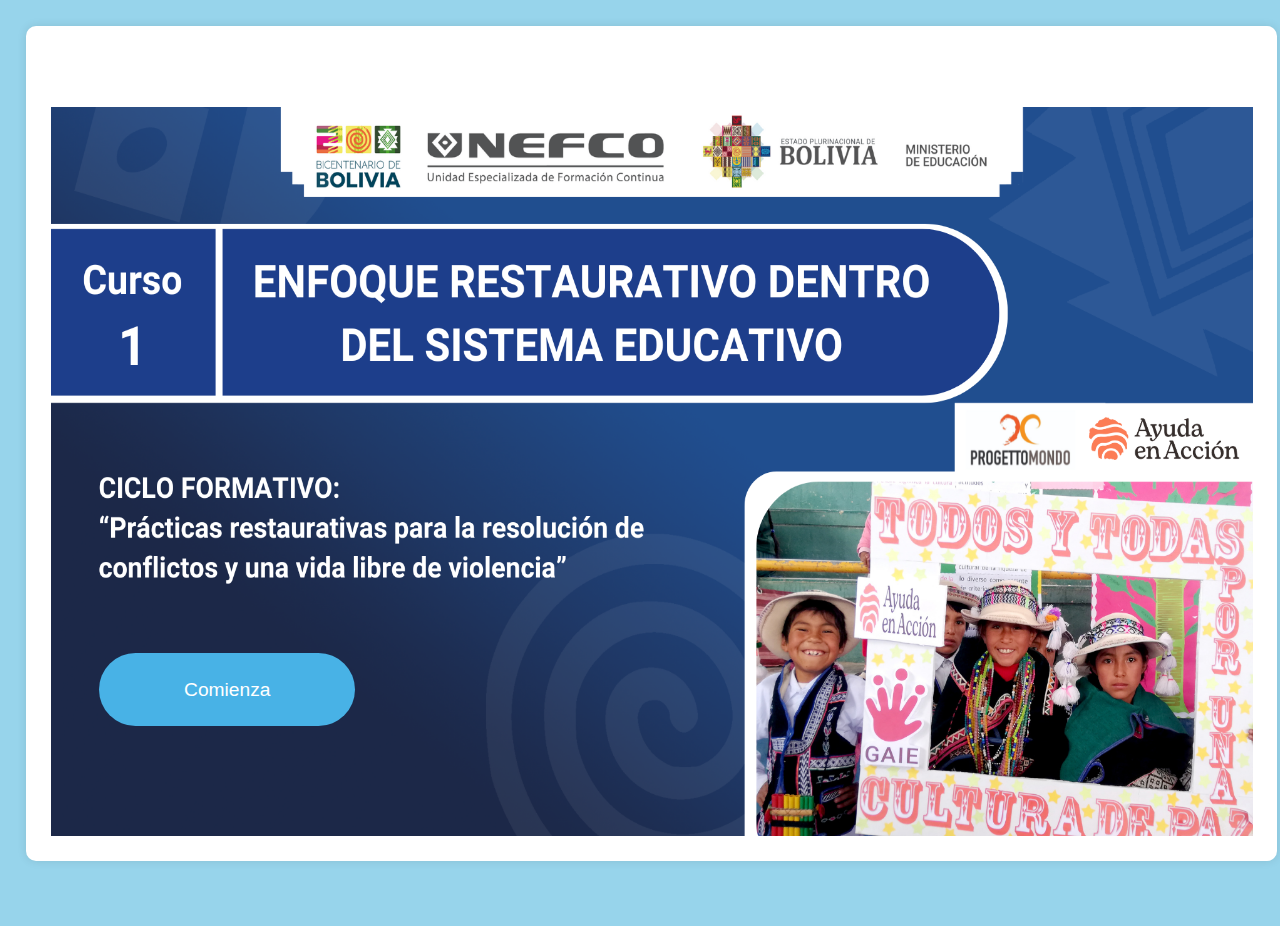
==== commit 010ffea5: "comments and clean code" ====
--- a/index.html
+++ b/index.html
@@ -19,9 +19,6 @@
       <div id="menu-header">
         <div id="menu-buttons">
           <button class="jump-buttons" id="home-button" onclick="setPage(2)">&#x2302</button>
-          <!-- <button class="jump-buttons" onclick="setPage(5)">Tema 1</button>
-          <button class="jump-buttons" onclick="setPage(12)">Tema 2</button>
-          <button class="jump-buttons" onclick="setPage(33)">Tema 3</button> -->
           <button class="jump-buttons" onclick="setPage(0)">Inicio</button>
         </div>
         <div id="menu-image-container">
--- a/styles.css
+++ b/styles.css
@@ -10,19 +10,15 @@
 }
 body {
   font-family: Roboto;
-  /* display: flex; */
   justify-content: center;
   align-items: center;
-  /* height: 100vh; */
   background-color: var(--backgroud);
-  /* flex-direction: column; */
   margin: 0;
   height: 100%;
   padding: 0;
 }
 
 #book-container {
-  /* width: 90%; */
   background: white;
   padding: 2%;
   padding-top: 0;
@@ -33,100 +29,65 @@
   margin-top: 2%;
   margin-right: 0.2%;
   margin-left: 2%;
-  /* border: 3px solid orange; */
-  /* margin-bottom: 5%; */
   height: 90%;
 }
 
 #book-title-container {
-  /* border: 1px solid green; */
   height: 2%;
-  /* margin-right: 2%; */
-  /* margin-bottom: 1em; */
 }
 #book-title {
   color: white;
   background-color: var(--primary);
   width: 40%;
-  /* height: 40px; */
   border-radius: 20px;
   margin-left: auto;
   margin-right: 0;
-  /* text-align: right; */
   padding-right: 2em;
   padding-top: 0.5em;
   padding-bottom: 0.3em;
-  /* border-top: 30px; */
   position: relative;
   bottom: 1em;
-  /* font-size: 1.1em; */
-  font-size: 1.2vw;
-  /* border: 1px solid gray; */
-}
-
-/* #book-container #big-container {
-  height: 100%;
-  border: 4px solid gray;
-}
-#book-container #big-container {
-  height: 100%;
-  border: 4px solid gray;
-} */
+  font-size: 1.2vw;
+}
 
 #page-container {
   width: 100%;
   height: 90%;
-  /* border: 3px solid blue; */
-  /* margin-right: 10%; */
-  display: flex;
-}
-
-/* #page-content {
-  height: 100%;
-} */
+  display: flex;
+}
+
+/* Primera planilla */
 
 .Alayout {
-  /* border: 3px solid green; */
   height: 100%;
   width: 100%;
   margin-right: 2%;
 }
 
 .Alayout-container {
-  /* border: 5px solid red; */
-  height: 100%;
-  /* width: 100%; */
+  height: 100%;
   position: relative;
 }
 .Alayout-container #caratula {
-  /* content: url("images/caratula.jpeg"); */
-  height: 100%;
-  width: 100%;
-  /* object-fit: contain; */
-  /* border-bottom: 0px;
-  padding-bottom: 0px;
-  margin-bottom: 0px; */
-  /* position: relative; */
+  height: 100%;
+  width: 100%;
 }
 
 .button-caratula-container {
   position: absolute;
-  /* position: fixed; */
   bottom: 15%;
   left: 4%;
-  /* margin-left: 250px; */
-  /* margin-bottom: 100px; */
   width: 20vw;
   height: 10%;
-  /* background-color: black; */
   max-width: 80%;
   margin-left: auto;
   margin-right: auto;
 }
 
+/* Botones de navegacion */
 .nav-buttons {
   color: white;
-  background-color: #3c96d2;
+  background-color: var(--secondary);
   font-size: 1.2vw;
   border-radius: 100px;
   width: 6em;
@@ -146,56 +107,45 @@
 .jump-buttons {
   color: white;
   background-color: var(--primary);
-  /* font-family: Arial, Helvetica, sans-serif; */
   font-size: 1.2vw;
   border-radius: 100px;
   border: none;
   width: 5em;
   height: 80%;
   box-shadow: 1px 1px 10px #00000071;
-  /* margin-right: 12px; */
 }
 
 #home-button {
   width: 2em;
-  /* font-size: large; */
-}
+}
+/* Header del menu */
 #menu-header {
   margin-right: 2%;
   display: flex;
-  /* border: 1px solid red; */
   height: 10%;
 }
 #menu-buttons {
   text-align: left;
   width: 100%;
-  /* border: 1px solid aqua; */
 }
 #menu-image-container {
   text-align: right;
-  /* border: 1px solid violet; */
   width: 30%;
   height: 70%;
   margin: auto;
-  /* position: relative;
-  bottom: 0; */
 }
 
 #menu-image-container #logo {
   height: auto;
   width: 80%;
-  /* align-items: end; */
-  /* position: relative; */
-  /* bottom: 0; */
-}
-
+}
+/* Botones inferiores */
 #adv-buttons {
-  /* border: 1px solid orange; */
   text-align: right;
   margin-right: 2%;
   height: 7%;
 }
-
+/* Titulos y texto en general */
 .titles {
   text-align: left;
   font-size: 1.8vw;
@@ -204,14 +154,11 @@
 
 .text {
   text-align: justify;
-  /* font-size: 1.2em; */
-  /* line-height: 1.2em; */
-}
+}
+/* Plantilla B */
 .Blayout {
-  /* padding: 2%; */
   padding-left: 1%;
   padding-right: 1%;
-  /* padding-top: 1%; */
   line-height: 1.1em;
   height: 100%;
   font-size: 1.1vmax;
@@ -219,18 +166,14 @@
 }
 
 .Blayout #Blayout-container {
-  /* border: 1px solid black; */
   height: 100%;
 }
 .Blayout #Btitle {
-  /* border: 1px solid red; */
   margin: 0;
   height: 5%;
 }
 
 .Blayout #Blayout-container #Btext-container {
-  /* margin-top: 10px; */
-  /* border: 1px solid blue; */
   margin: 0;
   height: 90%;
   position: relative;
@@ -244,42 +187,34 @@
   transform: translateY(-50%);
 }
 
+/* Plantilla C */
+
 .Clayout {
-  /* display: flex; */
-  /* justify-content: space-between; */
-  /* line-height: 1.6; */
   text-align: left;
   padding: 2%;
   height: 80%;
   font-size: 1.1vw;
-  /* border: 1px solid palegreen; */
   width: 95%;
 }
 
 .Clayout #Clayout-container {
   height: 100%;
-  /* border: 1px green solid; */
 }
 
 .Clayout #Clayout-container #Ctitle {
-  /* border: 2px solid orange; */
   margin: 0;
   height: 10%;
 }
 .Clayout #Cindex-buttons {
   column-count: 2;
   column-gap: 10px;
-  /* border: 3px solid seagreen; */
   height: 90%;
   position: relative;
 }
 
 .Clayout .button-index-container {
   display: flex;
-  /* background-color: red; */
-  /* border: 1px solid orange; */
   height: 5%;
-  /* width:70%; */
   padding: 1.5%;
 }
 
@@ -291,59 +226,42 @@
   padding-left: 3em;
 }
 
+/* Plantilla D */
+
 .Dlayout {
-  /* border: 1px solid green; */
   padding-left: 1%;
   padding-right: 1%;
-  /* padding: 2%; */
-  /* margin: 30px; */
-  /* line-height: 1.6; */
   height: 100%;
   font-size: 1.2vmax;
-  /* width: 90%; */
   width: 85%;
 }
 .Dlayout h1 {
-  /* text-align: left;
-  color: #3c96d2; */
-  /* border: 2px solid red; */
-  margin: 0;
-  /* margin-top: 1%; */
+  margin: 0;
   height: 10%;
 }
 
 .Dlayout #Dlayout-container {
-  /* background-color: yellow; */
   display: flex;
   height: 90%;
-  /* border: 3px solid blue; */
 }
 .Dlayout #Dlayout-container #Dbutton {
-  /* background-color: black; */
-  /* border: 1px solid red; */
   width: 5%;
   height: 100%;
-  /* border: 3px solid green; */
 }
 
 .Dlayout #Dlayout-container #Dbutton #Dmodals-container {
-  /* border-radius: 20px; */
   height: 100%;
 }
 
 .Dlayout #Dlayout-container #Dbutton #Dmodals-container #modal-container0 {
-  /* border: 1px solid black; */
   height: 10%;
   width: 100%;
 }
 
 .Dlayout #Dlayout-container #Dbutton #Dmodals-container #modal-container1 {
-  /* background-color: #1d3e8b; */
-  /* border: 1px solid black; */
   height: 90%;
   width: 100%;
   margin: 0;
-  /* border-radius: 20px; */
 }
 
 .Dlayout #Dbutton .open-button0 {
@@ -364,42 +282,35 @@
 }
 
 .Dlayout #Dtext {
-  /* background-color: purple; */
   width: 55%;
   padding-left: 3%;
   padding-right: 3%;
-  /* margin-top: -2%; */
-  /* text-align: justify; */
 }
 
 .Dlayout #Dimage-container {
   background-color: var(--primary);
   width: 40%;
   height: 90%;
-  /* padding: 0.2%; */
 }
 
 .Dlayout #Dimage-container #Dimage {
-  /* content: url(images/layOutD.jpg); */
-  height: 100%;
-  width: 100%;
-}
+  height: 100%;
+  width: 100%;
+}
+
+/* Plantilla E */
 
 .Elayout {
-  /* padding: 1%; */
-  /* line-height: 1.6; */
   padding-left: 1%;
   padding-right: 1%;
   height: 100%;
   font-size: 1.3vw;
-  /* border: 1px solid green; */
   width: 85%;
 }
 
 .Elayout #Elayout-container {
   display: flex;
   height: 100%;
-  /* border: 1px solid blue; */
 }
 
 .Elayout #Eimage-container {
@@ -411,28 +322,19 @@
   height: 100%;
 }
 .Elayout #Elayout-container #index-button-container {
-  /* border: 1px solid black; */
   width: 40%;
   height: 100%;
-  /* text-align: center; */
-  /* margin: 10%;  */
-  /* margin-top: 10%; */
-  /* border: 3px solid black; */
   position: relative;
 }
 
 .Elayout #Elayout-container #index-button-container #index-buttons {
   width: 100%;
-
-  /* text-align: center; */
   margin: 0;
   position: absolute;
   top: 50%;
   left: 50%;
   -ms-transform: translate(-50%, -50%);
   transform: translate(-50%, -50%);
-  /* padding: 10%; */
-  /* border: 3px solid green; */
   height: 70%;
 }
 
@@ -441,10 +343,7 @@
   #index-button-container
   #index-buttons
   .button-index-container {
-  /* border: 1px solid violet; */
-  /* padding: 15px; */
   height: 25%;
-  /* margin-top: 1px; */
 }
 
 .Elayout
@@ -457,44 +356,38 @@
   font-size: 1.2em;
 }
 
+/* Plantilla F */
+
 .Flayout {
-  /* padding: 2%; */
   padding-left: 1%;
   padding-right: 1%;
-  /* line-height: 1.6; */
-  height: 100%;
-  font-size: 1.2vw;
-  /* border: 1px solid gray; */
+  height: 100%;
+  font-size: 1.2vw;
   width: 85%;
 }
 
 .Flayout #Flayout-container {
   display: flex;
-  /* border: 1px solid green; */
   height: 100%;
 }
 
 .Flayout #Flayout-container #Fcolumn1 {
   width: 60%;
-  /* border: 1px solid red; */
   padding: 30px;
 }
 
 .Flayout #Flayout-container #Fcolumn1 #act-inicio-img {
-  /* border: 1px solid red; */
   height: 10%;
   width: 80%;
 }
 
 .Flayout #Flayout-container #Fcolumn2 {
   width: 40%;
-  /* border: 1px solid blue; */
 }
 
 .Flayout #Flayout-container #Fcolumn2 #Flayout-img {
   width: 80%;
   height: 70%;
-  /* border: 1px solid blue; */
 }
 
 .Flayout #Flayout-container #Fcolumn2 #Fdownload-button {
@@ -527,52 +420,40 @@
   text-decoration: none;
   font-size: 1.2vw;
   color: white;
-  /* border: 1px solid red; */
-}
+}
+
+/* Plantilla G */
 
 .Glayout {
-  /* padding: 2%; */
   padding-left: 1%;
   padding-right: 1%;
-  /* line-height: 1.6; */
-  height: 100%;
-  font-size: 1.2vw;
-  /* border: 1px solid orchid; */
+  height: 100%;
+  font-size: 1.2vw;
   width: 85%;
 }
 
 .Glayout #Glayout-container {
   height: 100%;
-  /* border: 1px solid greenyellow; */
-  /* padding: 30px; */
 }
 
 .Glayout #Glayout-container #Grow1 {
-  /* border: 2px solid black; */
   width: 100%;
   height: 50%;
-  /* padding: 20px; */
 }
 
 .Glayout #Glayout-container #Grow1 #Gtitle1 {
-  /* border: 1px solid red; */
   margin: 0;
   height: 20%;
 }
 .Glayout #Glayout-container #Grow2 {
-  /* border: 2px solid blue; */
-  width: 100%;
-  height: 10%;
-  /* margin: 0; */
-  /* padding: 20px; */
+  width: 100%;
+  height: 10%;
 }
 .Glayout #Glayout-container #Grow2 #Gtitle2 {
   margin: 0;
-  /* border: 1px solid red; */
 }
 
 .Glayout #Glayout-container #Grow3 {
-  /* border: 2px solid green; */
   width: 100%;
   height: 50%;
   display: flex;
@@ -580,13 +461,11 @@
 
 .Glayout #Grow3 #Gmodal-container {
   width: 40%;
-  /* border: 5px solid orange; */
   height: 90%;
 }
 
 .Glayout #Grow3 #Gnext-modal {
   width: 60%;
-  /* border: 5px solid pink; */
 }
 
 .Glayout #Grow3 #Gmodal-container #modal-container0 {
@@ -602,46 +481,37 @@
   font-size: 1.2em;
 }
 
+/* Plantilla H */
+
 .Hlayout {
-  /* padding: 2%; */
   padding-left: 1%;
   padding-right: 1%;
-  /* line-height: 1em; */
   height: 95%;
   font-size: 1.1vw;
-  /* border: 1px solid palevioletred; */
   width: 85%;
 }
 
 .Hlayout #Hlayout-container {
   height: 100%;
-  /* border: 1px solid gray; */
   width: 100%;
 }
 
 .Hlayout #Hlayout-container #Hrow1 {
-  /* border: 1px solid green; */
   height: 50%;
   position: relative;
 }
 
 .Hlayout #Hlayout-container #Hrow1 #Htitle1 {
-  /* border: 1px solid orange; */
   height: 15%;
   margin: 0;
 }
 
 .Hlayout #Hlayout-container #Hrow1 #Htext1 {
   height: 35%;
-  /* border: 1px solid blue; */
 }
 
 .Hlayout #Hlayout-container #Hrow1 #Hmodals-container1 {
-  /* margin: auto; */
-  /* margin-top: 1%; */
-  /* border: 2px solid pink; */
   text-align: center;
-  /* padding-left: 25%; */
   padding-right: auto;
   display: flex;
   justify-content: center;
@@ -651,28 +521,21 @@
   width: 100%;
 }
 .Hlayout #Hlayout-container #Hrow2 {
-  /* border: 1px solid green; */
   height: 50%;
   position: relative;
 }
 
 .Hlayout #Hlayout-container #Hrow2 #Htitle2 {
-  /* border: 1px solid orange; */
   height: 15%;
   margin: 0;
 }
 
 .Hlayout #Hlayout-container #Hrow2 #Htext2 {
   height: 35%;
-  /* border: 1px solid blue; */
 }
 
 .Hlayout #Hlayout-container #Hrow2 #Hmodals-container2 {
-  /* margin: auto; */
-  /* margin-top: 1%; */
-  /* border: 2px solid pink; */
   text-align: center;
-  /* padding-left: 25%; */
   padding-right: auto;
   display: flex;
   justify-content: center;
@@ -687,7 +550,6 @@
 #modal-container2,
 #modal-container3,
 #modal-container4 {
-  /* border: 1px solid green; */
   margin-left: 2%;
   margin-right: 2%;
   height: 100%;
@@ -703,7 +565,6 @@
   margin-left: 2%;
   margin-right: 2%;
   height: 100%;
-  /* font-size: 12em; */
 }
 
 .Hlayout #Hlayout-container #Hrow1 #Hmodals-container1 .open-button0,
@@ -732,34 +593,28 @@
   font-size: 1.2em;
 }
 
+/* Plantilla I */
+
 .Ilayout {
-  /* padding: 2%; */
   padding-left: 1%;
   padding-right: 1%;
-  /* line-height: 1.6; */
-  height: 100%;
-  font-size: 1.2vw;
-  /* border: 1px solid violet; */
+  height: 100%;
+  font-size: 1.2vw;
   width: 85%;
 }
 
 .Ilayout #Ilayout-container {
   height: 100%;
-  /* border: 1px solid green; */
   display: flex;
 }
 
 .Ilayout #Ilayout-container #Icolumn1 {
   width: 50%;
-  /* border: 1px solid blue; */
-  /* padding-left: 1%; */
-  /* padding-right: 1%; */
 }
 
 .Ilayout #Ilayout-container #Icolumn1 #Icolumn1-image-container {
   width: 100%;
   height: 30%;
-  /* border: 1px solid orange; */
 }
 
 .Ilayout
@@ -772,15 +627,11 @@
 }
 
 .Ilayout #Ilayout-container #Icolumn1 #Ititle {
-  /* border: 1px solid green; */
   margin: 0;
 }
 
 .Ilayout #Ilayout-container #Icolumn1 #Itext-container {
-  /* border: 1px solid black; */
   height: 60%;
-  /* padding-left: 3%; */
-  /* padding-right: 3%; */
   position: relative;
 }
 
@@ -797,15 +648,12 @@
 
 .Ilayout #Ilayout-container #Icolumn2 {
   width: 25%;
-  /* border: 1px solid yellowgreen; */
 }
 
 .Ilayout #Ilayout-container #Icolumn2-image-container {
-  /* width: 100%; */
   height: 60%;
   margin: 5%;
   margin-top: 20%;
-  /* border: 1px solid orange; */
 }
 
 .Ilayout #Ilayout-container #Icolumn2-image-container #Iimage-column2 {
@@ -818,7 +666,6 @@
   width: 80%;
   height: 15%;
   font-size: 1.2em;
-  /* height: 70%; */
 }
 
 .Ilayout #Ilayout-container #Icolumn2 #Ilink-container {
@@ -826,7 +673,6 @@
   width: 80%;
   height: 15%;
   font-size: 1.2em;
-  /* border: 1px solid black; */
   margin-left: auto;
   margin-right: auto;
   position: relative;
@@ -844,20 +690,16 @@
   text-decoration: none;
   font-size: 1.2vw;
   color: white;
-  /* border: 1px solid red; */
 }
 
 .Ilayout #Ilayout-container #Icolumn3 {
   width: 25%;
-  /* border: 1px solid pink; */
 }
 
 .Ilayout #Ilayout-container #Icolumn3-image-container {
-  /* width: 100%; */
   height: 80%;
   margin: 5%;
   margin-top: 20%;
-  /* border: 1px solid gray; */
 }
 
 .Ilayout #Ilayout-container #Icolumn3-image-container #Iimage-column3 {
@@ -865,52 +707,41 @@
   height: 100%;
 }
 
+/* Plantilla J */
+
 .Jlayout {
-  /* padding: 2%; */
   padding-left: 1%;
   padding-right: 1%;
-  /* line-height: 1.6; */
   height: 95%;
   font-size: 1.2vw;
   width: 85%;
-  /* border: 1px solid violet; */
 }
 
 .Jlayout #Jlayout-container {
-  /* border: 1px solid green; */
   height: 100%;
 }
 
 .Jlayout #Jlayout-container #Jtitle {
-  /* border: 1px solid orange; */
   height: 10%;
   margin: 0;
 }
 .Jlayout #Jlayout-container #Jtext-container {
   height: 10%;
-  /* border: 1px solid green; */
 }
 
 .Jlayout #Jlayout-container #Jcarousel-container {
-  /* border: 1px solid blue; */
   height: 80%;
   position: relative;
 }
 .Jlayout #Jlayout-container #Jcarousel-container #Jcarousel {
-  /* border: 1px solid violet; */
   height: 100%;
   width: 80%;
   margin: 0;
-  /* margin-top: 0; */
-  /* margin-bottom: 0; */
-  /* margin-left: 25%;
-  margin-right: auto; */
   position: absolute;
   top: 50%;
   left: 50%;
   -ms-transform: translate(-50%, -50%);
   transform: translate(-50%, -50%);
-  /* margin: 20px; */
 }
 
 .Jlayout #Jlayout-container #Jcarousel-container #Jcarousel #Jimage {
@@ -919,7 +750,6 @@
 }
 
 .Jlayout #Jlayout-container #Jcarousel-container #JnextSlide-container {
-  /* border: 3px solid green; */
   position: absolute;
   margin: 0;
   bottom: 35%;
@@ -956,30 +786,26 @@
   color: white;
 }
 
+/* Plantilla K */
+
 .Klayout {
-  /* padding: 2%; */
   padding-left: 1%;
   padding-right: 1%;
-  /* line-height: 1.6; */
   height: 100%;
   font-size: 1.2vw;
   width: 85%;
-  /* border: 1px solid violet; */
 }
 
 .Klayout #Klayout-container {
   height: 100%;
-  /* border: 1px solid green; */
 }
 .Klayout #Klayout-container #Ktitle {
-  /* border: 2px solid orange; */
   margin: 0;
   height: 10%;
 }
 .Klayout #Klayout-container #Ktext-container1,
 #Ktext-container2 {
   margin-top: 10px;
-  /* border: 1px solid blue; */
   margin: 0;
   height: 30%;
   position: relative;
@@ -998,9 +824,7 @@
   background-color: var(--backgroud);
 }
 .Klayout #Klayout-container #Kimage-container {
-  /* border: 1px solid blue; */
   height: 30%;
-  /* padding: 20px; */
 }
 
 .Klayout #Klayout-container #Kimage-container #Kbanner {
@@ -1008,31 +832,27 @@
   width: 100%;
 }
 
+/* Plantilla L */
+
 .Llayout {
-  /* padding: 2%; */
   padding-left: 1%;
   padding-right: 1%;
-  /* line-height: 1.6; */
   height: 95%;
   font-size: 1.2vw;
   width: 85%;
-  /* border: 1px solid violet; */
 }
 
 .Llayout #Llayout-container {
   height: 100%;
-  /* border: 1px solid green; */
 }
 
 .Llayout #Llayout-container #Ltitle {
-  /* border: 1px solid orange; */
   margin: 0;
   height: 10%;
 }
 
 .Llayout #Llayout-container #Ltext-container {
   margin-top: 10px;
-  /* border: 1px solid blue; */
   margin: 0;
   height: 60%;
   position: relative;
@@ -1047,9 +867,7 @@
 }
 
 .Llayout #Llayout-container #Lmodals-container {
-  /* border: 1px solid pink; */
   text-align: center;
-  /* padding-left: 25%; */
   padding-right: auto;
   display: flex;
   justify-content: center;
@@ -1062,7 +880,6 @@
 #modal-container3,
 #modal-container4 {
   width: 20%;
-  /* border: 1px solid black; */
   margin-left: 2%;
   margin-right: 2%;
   height: 100%;
@@ -1081,31 +898,27 @@
   font-size: 1.2em;
 }
 
+/* Plantilla M */
+
 .Mlayout {
-  /* padding: 2%; */
   padding-left: 1%;
   padding-right: 1%;
-  /* line-height: 1.6; */
   height: 95%;
   width: 85%;
   font-size: 1.2vw;
-  /* border: 1px solid violet; */
 }
 
 .Mlayout #Mlayout-container {
   height: 100%;
-  /* border: 1px solid green; */
 }
 
 .Mlayout #Mlayout-container #Mtitle {
-  /* border: 1px solid orange; */
   margin: 0;
   height: 10%;
 }
 
 .Mlayout #Mlayout-container #Mtext-container {
   margin-top: 2em;
-  /* border: 1px solid blue; */
   margin: 0;
   height: 30%;
   position: relative;
@@ -1120,71 +933,44 @@
 }
 
 .Mlayout #Mcarousel-container {
-  /* border: 1px solid black; */
   height: 58%;
-  /* margin-top: 2%; */
   background-color: var(--backgroud);
   padding-top: 1em;
-  /* width: 60%; */
   justify-content: center;
 }
 
 .Mlayout #Mcarousel-container #Mbuttons {
-  /* border: 2px solid orange; */
   width: 80%;
   height: 14%;
   margin: auto;
-  /* padding: 3em; */
   position: relative;
   background-color: white;
-
-  /* margin: 20px; */
 }
 
 .Mlayout #Mcarousel-container #Mbuttons #Mbuttons-container {
   display: inline-block;
-  /* border: 1px solid greenyellow; */
   width: 96%;
   height: 100%;
   padding-left: 0%;
   margin-left: 2%;
-  /* align-items: left; */
   position: absolute;
   left: 0;
   bottom: 0;
-  /* background-color: white; */
-
-  /* margin: auto; */
-  /* margin: 20px; */
 }
 
 .Mlayout #Mcarousel-container #Mparag-container {
-  /* border: 1px solid #1d3e8b; */
   background-color: white;
-
-  /* border-radius: 20px; */
   width: 80%;
   height: 74%;
   margin: auto;
   padding-top: 1%;
-  /* position: relative; */
-  /* justify-content: center; */
-  /* margin: 20px; */
 }
 
 .Mlayout #Mcarousel-container #Mparag-container #Mparag {
-  /* border: 1px solid blue; */
-  /* width: 100%; */
   height: 100%;
   margin: 0;
   margin-left: 2%;
   margin-right: 2%;
-  /* position: absolute;
-  top: 50%;
-  -ms-transform: translateY(-50%);
-  transform: translateY(-50%); */
-  /* justify-content: center; */
-  /* margin: 20px; */
 }
 
 .Mlayout #Mcarousel-container #Mbuttons #Mbuttons-container .paragButton {
@@ -1195,39 +981,29 @@
   border: none;
   width: 7em;
   margin-right: 1%;
-  /* width: 10%; */
-}
-
-/* .Mlayout #Mcarousel-container #Mbuttons #Mbuttons-container .paragButton:focus {
-  background-color: red;
-  color: black;
-} */
+}
+
+/* Plantilla N */
 
 .Nlayout {
-  /* padding: 2%; */
   padding-left: 1%;
   padding-right: 1%;
-  /* line-height: 1.6; */
   height: 95%;
   font-size: 1.2vw;
   width: 85%;
-  /* border: 1px solid violet; */
 }
 
 .Nlayout #Nlayout-container {
   height: 100%;
-  /* border: 1px solid green; */
 }
 
 .Nlayout #Nlayout-container #Ntitle {
-  /* border: 1px solid orange; */
   margin: 0;
   height: 10%;
 }
 
 .Nlayout #Nlayout-container #Ntext-container {
   height: 60%;
-  /* border: 1px solid purple; */
   display: flex;
 }
 
@@ -1235,8 +1011,6 @@
 #Ntext-containerRight {
   height: 100%;
   width: 50%;
-  /* border: 1px solid blue; */
-  /* padding: 1%; */
   position: relative;
 }
 
@@ -1246,19 +1020,13 @@
   margin-bottom: 0;
   margin-left: 3%;
   margin-right: 3%;
-  /* border: 1px solid blue; */
   position: absolute;
   top: 50%;
   -ms-transform: translateY(-50%);
   transform: translateY(-50%);
 }
 .Nlayout #Nlayout-container #Nmodals-container {
-  /* border: 1px solid violet; */
   height: 30%;
-  display: flex;
-  /* text-align: center; */
-  /* padding-left: 25%; */
-  /* padding-right: auto; */
   display: flex;
   justify-content: center;
   width: 100%;
@@ -1266,7 +1034,6 @@
 
 .Nlayout #Nlayout-container #Nmodals-container #modal-container0 {
   width: 30%;
-  /* border: 1px solid black; */
   margin-left: 10%;
   margin-right: 10%;
   height: 100%;
@@ -1274,7 +1041,6 @@
 
 .Nlayout #Nlayout-container #Nmodals-container #modal-container1 {
   width: 30%;
-  /* border: 1px solid black; */
   margin-left: 10%;
   margin-right: 10%;
   height: 100%;
@@ -1297,21 +1063,16 @@
   font-size: 1.2vw;
 }
 
+/* Barra lateral del indice */
+
 #index-permanent {
-  /* border: 2px solid #1d3e8b; */
   height: 95%;
   width: 15%;
   background-color: #e3f2fd;
-  /* border-radius: 2px; */
 }
 
 .index-element-container {
-  /* border: 1px solid green; */
-
   height: 5.5%;
-  /* margin: 0; */
-  /* margin-top: 1.5%; */
-  /* margin-bottom: 1.5%; */
 }
 
 .index-buttons {
@@ -1328,6 +1089,8 @@
   background-color: var(--primary);
   color: white;
 }
+
+/* Pop-ups */
 
 .modal {
   position: fixed;
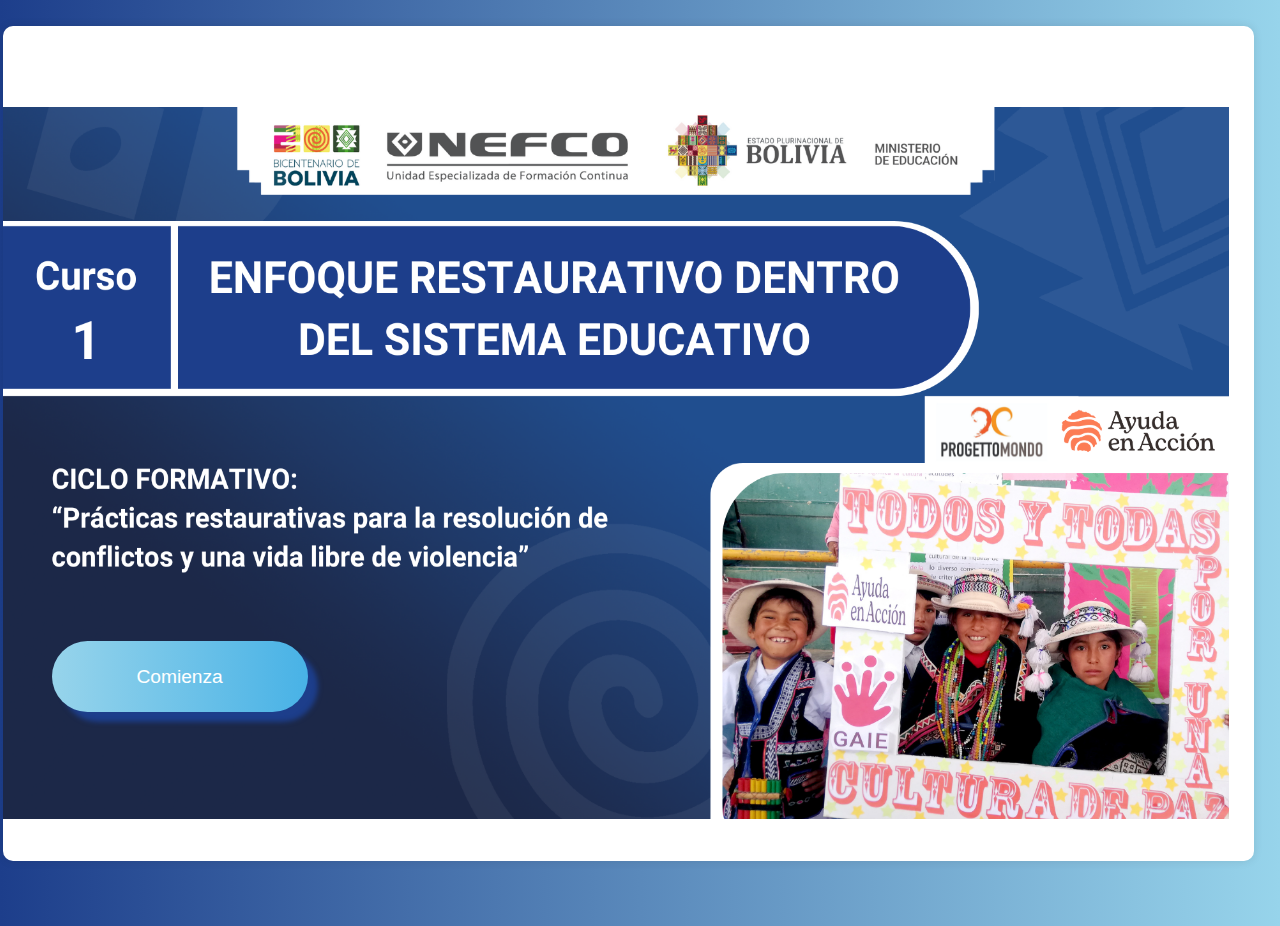
==== commit 2b27fff7: "gradients styles" ====
--- a/index.html
+++ b/index.html
@@ -26,7 +26,6 @@
         </div>
       </div>
       <div id="page-container">
-        <div id="page-content"></div>
         <div id="index-permanent">
           <div class="index-element-container">
             <button class="index-buttons" id="index-button1" onclick="setPage(3)">Presentaci&oacuten</button>
@@ -86,6 +85,7 @@
             <button class="index-buttons" id="index-button19"onclick="setPage(50)">Bibliograf&iacutea</button>
           </div>
         </div>
+        <div id="page-content"></div>
       </div>
       
       
--- a/styles.css
+++ b/styles.css
@@ -2,6 +2,8 @@
   --primary: #1d3e8b;
   --secondary: #48b2e6;
   --backgroud: #97d4eb;
+  --hoverbuttons1: #2a005d;
+  --hoverbuttons0: #e5d0ff;
 }
 html {
   margin: 0;
@@ -12,7 +14,8 @@
   font-family: Roboto;
   justify-content: center;
   align-items: center;
-  background-color: var(--backgroud);
+  /* background-color: var(--backgroud); */
+  background-image: linear-gradient(to right, var(--primary), var(--backgroud));
   margin: 0;
   height: 100%;
   padding: 0;
@@ -22,13 +25,14 @@
   background: white;
   padding: 2%;
   padding-top: 0;
+  padding-left: 0;
   padding-right: 0;
   border-radius: 10px;
   box-shadow: 0px 0px 10px rgba(0, 0, 0, 0.1);
   text-align: center;
   margin-top: 2%;
-  margin-right: 0.2%;
-  margin-left: 2%;
+  margin-right: 2%;
+  margin-left: 0.2%;
   height: 90%;
 }
 
@@ -37,7 +41,8 @@
 }
 #book-title {
   color: white;
-  background-color: var(--primary);
+  /* background-color: var(--primary); */
+  background-image: linear-gradient(to right, var(--secondary), var(--primary));
   width: 40%;
   border-radius: 20px;
   margin-left: auto;
@@ -52,7 +57,7 @@
 
 #page-container {
   width: 100%;
-  height: 90%;
+  height: 88%;
   display: flex;
 }
 
@@ -87,12 +92,28 @@
 /* Botones de navegacion */
 .nav-buttons {
   color: white;
-  background-color: var(--secondary);
+  /* background-color: var(--secondary); */
+  background-image: linear-gradient(
+    to right,
+    var(--backgroud),
+    var(--secondary)
+  );
+
   font-size: 1.2vw;
   border-radius: 100px;
   width: 6em;
   height: 80%;
   border: none;
+  box-shadow: 10px 10px 5px var(--primary);
+}
+
+.nav-buttons:hover {
+  /* background-color: var(--hoverbuttons1); */
+  background-image: linear-gradient(
+    to right,
+    var(--hoverbuttons0),
+    var(--hoverbuttons1)
+  );
 }
 
 #comenzar-button {
@@ -106,13 +127,23 @@
 
 .jump-buttons {
   color: white;
-  background-color: var(--primary);
+  /* background-color: var(--primary); */
+  background-image: linear-gradient(to right, var(--backgroud), var(--primary));
   font-size: 1.2vw;
   border-radius: 100px;
   border: none;
   width: 5em;
-  height: 80%;
-  box-shadow: 1px 1px 10px #00000071;
+  height: 70%;
+  /* box-shadow: 1px 1px 10px #00000071; */
+  box-shadow: 10px 10px 5px var(--backgroud);
+}
+
+.jump-buttons:hover {
+  background-image: linear-gradient(
+    to right,
+    var(--hoverbuttons0),
+    var(--hoverbuttons1)
+  );
 }
 
 #home-button {
@@ -120,7 +151,7 @@
 }
 /* Header del menu */
 #menu-header {
-  margin-right: 2%;
+  margin-left: 2%;
   display: flex;
   height: 10%;
 }
@@ -131,7 +162,6 @@
 #menu-image-container {
   text-align: right;
   width: 30%;
-  height: 70%;
   margin: auto;
 }
 
@@ -142,7 +172,6 @@
 /* Botones inferiores */
 #adv-buttons {
   text-align: right;
-  margin-right: 2%;
   height: 7%;
 }
 /* Titulos y texto en general */
@@ -265,20 +294,39 @@
 }
 
 .Dlayout #Dbutton .open-button0 {
-  background-color: var(--primary);
+  /* background-color: var(--primary); */
+  background-image: linear-gradient(to right, var(--secondary), var(--primary));
   width: 100%;
   height: 100%;
   border-radius: 50%;
   border: none;
   color: white;
+  box-shadow: 10px 10px 5px var(--backgroud);
+}
+.Dlayout #Dbutton .open-button0:hover {
+  background-image: linear-gradient(
+    to right,
+    var(--hoverbuttons0),
+    var(--hoverbuttons1)
+  );
 }
 .Dlayout #Dlayout-container #Dbutton .open-button1 {
-  background-color: var(--primary);
+  /* background-color: var(--primary); */
+  background-image: linear-gradient(to right, var(--secondary), var(--primary));
   width: 100%;
   height: 100%;
   border: none;
   border-radius: 20px;
   color: white;
+  box-shadow: 10px 10px 5px var(--backgroud);
+}
+
+.Dlayout #Dlayout-container #Dbutton .open-button1:hover {
+  background-image: linear-gradient(
+    to right,
+    var(--hoverbuttons0),
+    var(--hoverbuttons1)
+  );
 }
 
 .Dlayout #Dtext {
@@ -406,8 +454,18 @@
   margin-left: auto;
   margin-right: auto;
   position: relative;
-  background-color: #3c96d2;
+  /* background-color: var(--secondary); */
+  background-image: linear-gradient(
+    to right,
+    var(--backgroud),
+    var(--secondary)
+  );
   border-radius: 15px;
+  box-shadow: 10px 10px 5px var(--backgroud);
+}
+.Flayout #Flayout-container #Fcolumn2 #Flink-container:hover {
+  /* background-color: var(--primary); */
+  background-image: linear-gradient(to right, var(--backgroud), var(--primary));
 }
 
 .Flayout #Flayout-container #Fcolumn2 #Flink-container #Flink {
@@ -473,12 +531,23 @@
 }
 
 .Glayout #Grow3 #Gmodal-container #modal-container0 .open-button0 {
-  background-color: var(--primary);
+  /* background-color: var(--primary); */
+  background-image: linear-gradient(to right, var(--secondary), var(--primary));
   color: white;
   width: 60%;
   height: 80%;
-  border-radius: 10px;
+  border-radius: 50%;
   font-size: 1.2em;
+  box-shadow: 10px 10px 5px var(--backgroud);
+  border: none;
+}
+.Glayout #Grow3 #Gmodal-container #modal-container0 .open-button0:hover {
+  /* background-color: var(--hoverbuttons1); */
+  background-image: linear-gradient(
+    to right,
+    var(--hoverbuttons0),
+    var(--hoverbuttons1)
+  );
 }
 
 /* Plantilla H */
@@ -572,12 +641,60 @@
 .open-button2,
 .open-button3,
 .open-button4 {
-  background-color: var(--primary);
-  color: white;
-  border-radius: 10px;
+  /* background-color: var(--primary); */
+  background-image: linear-gradient(to right, var(--secondary), var(--primary));
+  color: white;
+  border-radius: 50%;
   height: 100%;
   width: 100%;
   font-size: 1.2em;
+  box-shadow: 10px 10px 5px var(--backgroud);
+  border: none;
+}
+
+.Hlayout #Hlayout-container #Hrow1 #Hmodals-container1 .open-button0:hover {
+  /* background-color: var(--hoverbuttons1); */
+  background-image: linear-gradient(
+    to right,
+    var(--hoverbuttons0),
+    var(--hoverbuttons1)
+  );
+}
+
+.Hlayout #Hlayout-container #Hrow1 #Hmodals-container1 .open-button1:hover {
+  /* background-color: var(--hoverbuttons1); */
+  background-image: linear-gradient(
+    to right,
+    var(--hoverbuttons0),
+    var(--hoverbuttons1)
+  );
+}
+
+.Hlayout #Hlayout-container #Hrow1 #Hmodals-container1 .open-button2:hover {
+  /* background-color: var(--hoverbuttons1); */
+  background-image: linear-gradient(
+    to right,
+    var(--hoverbuttons0),
+    var(--hoverbuttons1)
+  );
+}
+
+.Hlayout #Hlayout-container #Hrow1 #Hmodals-container1 .open-button3:hover {
+  /* background-color: var(--hoverbuttons1); */
+  background-image: linear-gradient(
+    to right,
+    var(--hoverbuttons0),
+    var(--hoverbuttons1)
+  );
+}
+
+.Hlayout #Hlayout-container #Hrow1 #Hmodals-container1 .open-button4:hover {
+  /* background-color: var(--hoverbuttons1); */
+  background-image: linear-gradient(
+    to right,
+    var(--hoverbuttons0),
+    var(--hoverbuttons1)
+  );
 }
 
 .Hlayout #Hlayout-container #Hmodals-container2 .open-button5,
@@ -585,12 +702,59 @@
 .open-button7,
 .open-button8,
 .open-button9 {
-  background-color: var(--primary);
-  color: white;
-  border-radius: 10px;
+  /* background-color: var(--primary); */
+  background-image: linear-gradient(to right, var(--secondary), var(--primary));
+  color: white;
+  border-radius: 50%;
   height: 100%;
   width: 100%;
   font-size: 1.2em;
+  box-shadow: 10px 10px 5px var(--backgroud);
+}
+
+.Hlayout #Hlayout-container #Hrow2 #Hmodals-container2 .open-button5:hover {
+  /* background-color: var(--hoverbuttons1); */
+  background-image: linear-gradient(
+    to right,
+    var(--hoverbuttons0),
+    var(--hoverbuttons1)
+  );
+}
+
+.Hlayout #Hlayout-container #Hrow2 #Hmodals-container2 .open-button6:hover {
+  /* background-color: var(--hoverbuttons1); */
+  background-image: linear-gradient(
+    to right,
+    var(--hoverbuttons0),
+    var(--hoverbuttons1)
+  );
+}
+
+.Hlayout #Hlayout-container #Hrow2 #Hmodals-container2 .open-button7:hover {
+  /* background-color: var(--hoverbuttons1); */
+  background-image: linear-gradient(
+    to right,
+    var(--hoverbuttons0),
+    var(--hoverbuttons1)
+  );
+}
+
+.Hlayout #Hlayout-container #Hrow2 #Hmodals-container2 .open-button8:hover {
+  /* background-color: var(--hoverbuttons1); */
+  background-image: linear-gradient(
+    to right,
+    var(--hoverbuttons0),
+    var(--hoverbuttons1)
+  );
+}
+
+.Hlayout #Hlayout-container #Hrow2 #Hmodals-container2 .open-button9:hover {
+  /* background-color: var(--hoverbuttons1); */
+  background-image: linear-gradient(
+    to right,
+    var(--hoverbuttons0),
+    var(--hoverbuttons1)
+  );
 }
 
 /* Plantilla I */
@@ -676,8 +840,18 @@
   margin-left: auto;
   margin-right: auto;
   position: relative;
-  background-color: var(--primary);
+  /* background-color: var(--primary); */
+  background-image: linear-gradient(
+    to right,
+    var(--backgroud),
+    var(--secondary)
+  );
   border-radius: 15px;
+  box-shadow: 10px 10px 5px var(--backgroud);
+}
+.Ilayout #Ilayout-container #Icolumn2 #Ilink-container:hover {
+  /* background-color: var(--secondary); */
+  background-image: linear-gradient(to right, var(--backgroud), var(--primary));
 }
 
 .Ilayout #Ilayout-container #Icolumn2 #Ilink-container #Ilink {
@@ -772,13 +946,14 @@
 }
 
 .Jlayout #Jlayout-container #Jcarousel-container .SlideCarouselButton {
-  background-color: var(--primary);
+  background-color: var(--secondary);
   width: 100%;
   height: 100%;
   border-radius: 50%;
   font-size: 2.5em;
   border: none;
   color: white;
+  box-shadow: 10px 10px 5px var(--backgroud);
 }
 
 .Jlayout #Jlayout-container #Jcarousel-container .SlideCarouselButton:hover {
@@ -890,12 +1065,60 @@
 .open-button2,
 .open-button3,
 .open-button4 {
-  background-color: var(--primary);
-  color: white;
-  border-radius: 10px;
+  /* background-color: var(--primary); */
+  background-image: linear-gradient(to right, var(--secondary), var(--primary));
+  color: white;
+  border-radius: 50%;
   height: 100%;
   width: 100%;
   font-size: 1.2em;
+  box-shadow: 10px 10px 5px var(--backgroud);
+  border: none;
+}
+
+.Llayout #Llayout-container #Lmodals-container .open-button0:hover {
+  /* background-color: var(--hoverbuttons1); */
+  background-image: linear-gradient(
+    to right,
+    var(--hoverbuttons0),
+    var(--hoverbuttons1)
+  );
+}
+
+.Llayout #Llayout-container #Lmodals-container .open-button1:hover {
+  /* background-color: var(--hoverbuttons1); */
+  background-image: linear-gradient(
+    to right,
+    var(--hoverbuttons0),
+    var(--hoverbuttons1)
+  );
+}
+
+.Llayout #Llayout-container #Lmodals-container .open-button2:hover {
+  /* background-color: var(--hoverbuttons1); */
+  background-image: linear-gradient(
+    to right,
+    var(--hoverbuttons0),
+    var(--hoverbuttons1)
+  );
+}
+
+.Llayout #Llayout-container #Lmodals-container .open-button3:hover {
+  /* background-color: var(--hoverbuttons1); */
+  background-image: linear-gradient(
+    to right,
+    var(--hoverbuttons0),
+    var(--hoverbuttons1)
+  );
+}
+
+.Llayout #Llayout-container #Lmodals-container .open-button4:hover {
+  /* background-color: var(--hoverbuttons1); */
+  background-image: linear-gradient(
+    to right,
+    var(--hoverbuttons0),
+    var(--hoverbuttons1)
+  );
 }
 
 /* Plantilla M */
@@ -1047,20 +1270,43 @@
 }
 
 .Nlayout #Nlayout-container #Nmodals-container .open-button0 {
-  background-color: #1d3e8b;
-  color: white;
-  border-radius: 10px;
-  height: 100%;
-  width: 100%;
-  font-size: 1.2vw;
-}
+  /* background-color: #1d3e8b; */
+  background-image: linear-gradient(to right, var(--secondary), var(--primary));
+  color: white;
+  border-radius: 50%;
+  height: 100%;
+  width: 100%;
+  font-size: 1.2vw;
+  box-shadow: 10px 10px 5px var(--backgroud);
+  border: none;
+}
+
+.Nlayout #Nlayout-container #Nmodals-container .open-button0:hover {
+  /* background-color: purple; */
+  background-image: linear-gradient(
+    to right,
+    var(--hoverbuttons0),
+    var(--hoverbuttons1)
+  );
+}
+
 .Nlayout #Nlayout-container #Nmodals-container .open-button1 {
   background-color: #1d3e8b;
   color: white;
-  border-radius: 10px;
-  height: 100%;
-  width: 100%;
-  font-size: 1.2vw;
+  border-radius: 50%;
+  height: 100%;
+  width: 100%;
+  font-size: 1.2vw;
+  box-shadow: 10px 10px 5px var(--backgroud);
+  border: none;
+}
+.Nlayout #Nlayout-container #Nmodals-container .open-button1:hover {
+  /* background-color: purple; */
+  background-image: linear-gradient(
+    to right,
+    var(--hoverbuttons0),
+    var(--hoverbuttons1)
+  );
 }
 
 /* Barra lateral del indice */
@@ -1086,7 +1332,8 @@
   cursor: pointer;
 }
 .index-buttons:hover {
-  background-color: var(--primary);
+  /* background-color: var(--primary); */
+  background-image: linear-gradient(to right, var(--secondary), var(--primary));
   color: white;
 }
 
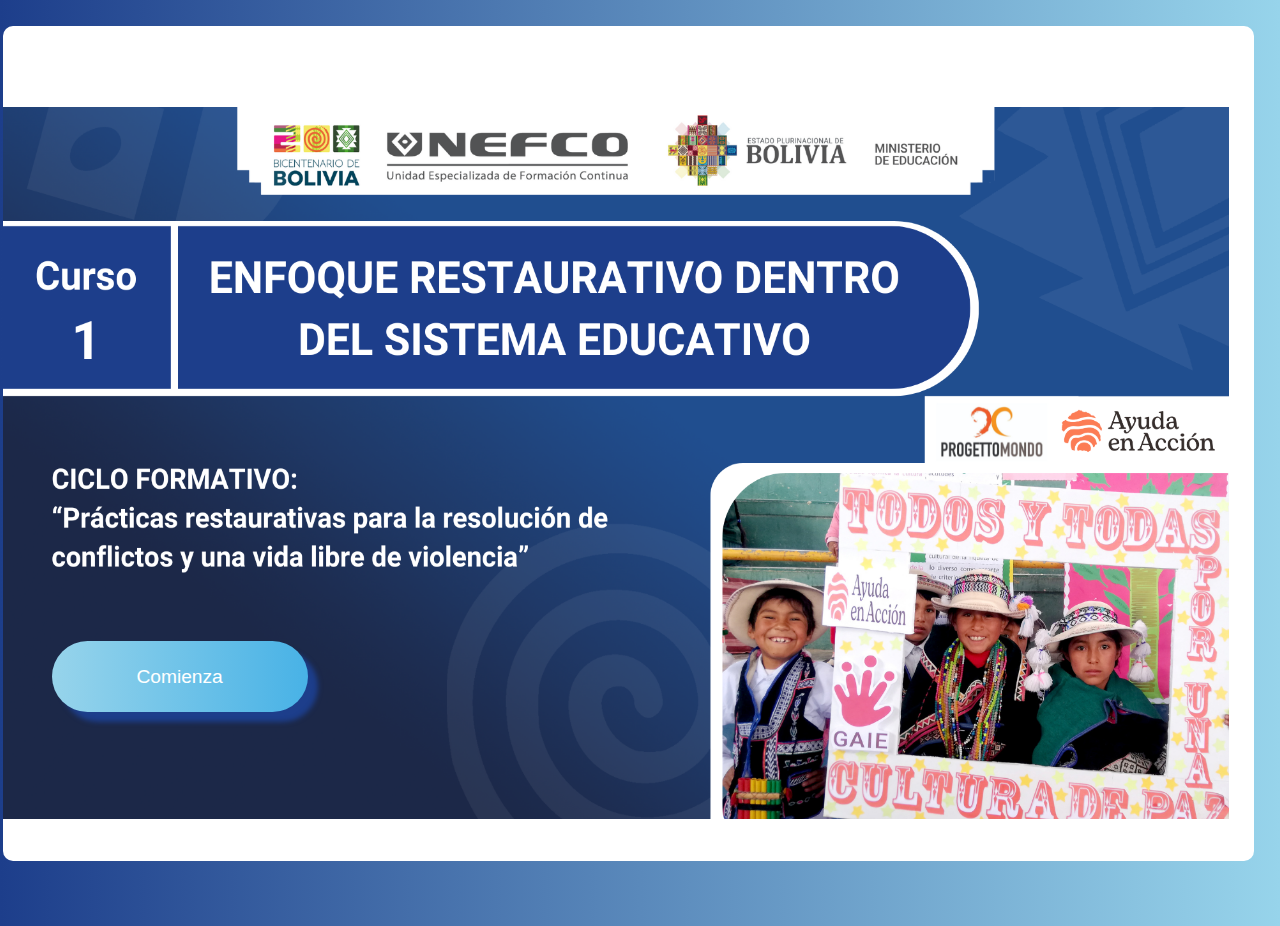
==== commit cf7a5bc4: "title to the center" ====
--- a/index.html
+++ b/index.html
@@ -3,7 +3,7 @@
   <head>
     <meta charset="UTF-8" />
     <meta name="viewport" content="width=device-width, initial-scale=1.0" />
-    <title>ENFOQUE RESTAURATIVO DENTRO DEL SISTEMA EDUCATIVO</title>
+    <title>Prácticas restaurativas para la resolución de conflictos y una vida libre de violencia</title>
     <link rel="stylesheet" href="styles.css" />
     <link
       href="https://fonts.googleapis.com/css?family=Roboto"
@@ -14,7 +14,7 @@
   <body>
     <div id="book-container">
       <div id="book-title-container">
-        <div id="book-title">ENFOQUE RESTAURATIVO DENTRO DEL SISTEMA EDUCATIVO </div>
+        <div id="book-title">Prácticas restaurativas para la resolución de conflictos y una vida libre de violencia </div>
       </div>
       <div id="menu-header">
         <div id="menu-buttons">
--- a/styles.css
+++ b/styles.css
@@ -28,7 +28,7 @@
   padding-left: 0;
   padding-right: 0;
   border-radius: 10px;
-  box-shadow: 0px 0px 10px rgba(0, 0, 0, 0.1);
+  /* box-shadow: 10px 10px 10px rgba(0, 0, 0, 0.1); */
   text-align: center;
   margin-top: 2%;
   margin-right: 2%;
@@ -41,13 +41,12 @@
 }
 #book-title {
   color: white;
-  /* background-color: var(--primary); */
   background-image: linear-gradient(to right, var(--secondary), var(--primary));
-  width: 40%;
+  width: 50%;
   border-radius: 20px;
   margin-left: auto;
-  margin-right: 0;
-  padding-right: 2em;
+  margin-right: auto;
+  /* padding-right: 2em; */
   padding-top: 0.5em;
   padding-bottom: 0.3em;
   position: relative;
@@ -302,6 +301,7 @@
   border: none;
   color: white;
   box-shadow: 10px 10px 5px var(--backgroud);
+  font-size: 1.2vw;
 }
 .Dlayout #Dbutton .open-button0:hover {
   background-image: linear-gradient(
@@ -319,6 +319,7 @@
   border-radius: 20px;
   color: white;
   box-shadow: 10px 10px 5px var(--backgroud);
+  font-size: 1.2vw;
 }
 
 .Dlayout #Dlayout-container #Dbutton .open-button1:hover {
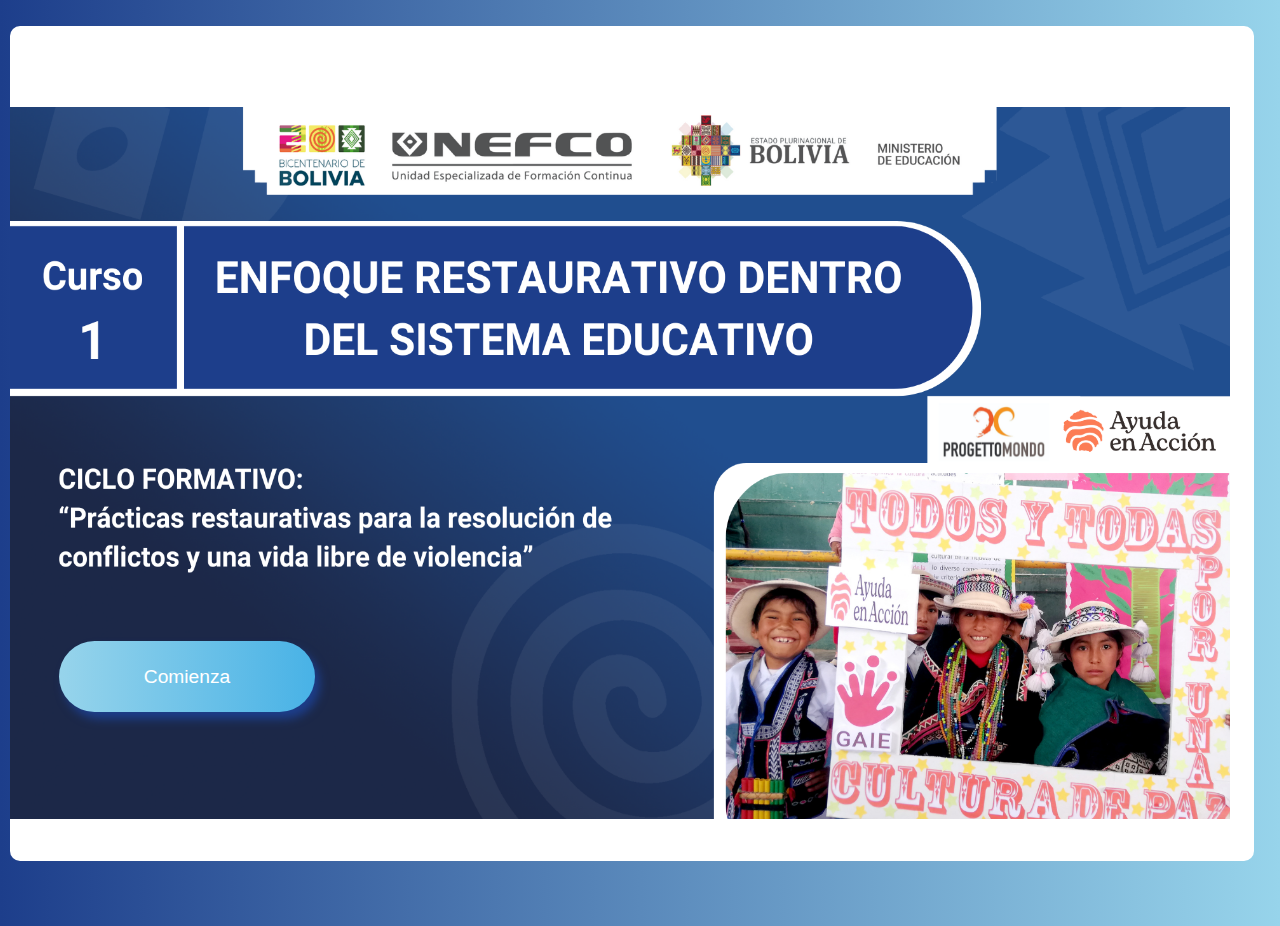
==== commit a3a9800a: "minoe deTAILS" ====
--- a/index.html
+++ b/index.html
@@ -84,6 +84,21 @@
           <div class="index-element-container">
             <button class="index-buttons" id="index-button19"onclick="setPage(50)">Bibliograf&iacutea</button>
           </div>
+          <div class="index-element-container">
+            <button class="index-buttons" id="index-button19"onclick="setPage(50)">Bibliograf&iacutea</button>
+          </div>
+          <div class="index-element-container">
+            <button class="index-buttons" id="index-button19"onclick="setPage(50)">Bibliograf&iacutea</button>
+          </div>
+          <div class="index-element-container">
+            <button class="index-buttons" id="index-button19"onclick="setPage(50)">Bibliograf&iacutea</button>
+          </div>
+          <div class="index-element-container">
+            <button class="index-buttons" id="index-button19"onclick="setPage(50)">Bibliograf&iacutea</button>
+          </div>
+          <div class="index-element-container">
+            <button class="index-buttons" id="index-button19"onclick="setPage(50)">Bibliograf&iacutea</button>
+          </div>
         </div>
         <div id="page-content"></div>
       </div>
--- a/styles.css
+++ b/styles.css
@@ -32,7 +32,7 @@
   text-align: center;
   margin-top: 2%;
   margin-right: 2%;
-  margin-left: 0.2%;
+  margin-left: 0.8%;
   height: 90%;
 }
 
@@ -103,7 +103,7 @@
   width: 6em;
   height: 80%;
   border: none;
-  box-shadow: 10px 10px 5px var(--primary);
+  box-shadow: 5px 7px 10px var(--primary);
 }
 
 .nav-buttons:hover {
@@ -127,14 +127,14 @@
 .jump-buttons {
   color: white;
   /* background-color: var(--primary); */
-  background-image: linear-gradient(to right, var(--backgroud), var(--primary));
+  background-image: linear-gradient(to right, var(--secondary), var(--primary));
   font-size: 1.2vw;
   border-radius: 100px;
   border: none;
   width: 5em;
   height: 70%;
   /* box-shadow: 1px 1px 10px #00000071; */
-  box-shadow: 10px 10px 5px var(--backgroud);
+  box-shadow: 5px 7px 10px var(--backgroud);
 }
 
 .jump-buttons:hover {
@@ -219,39 +219,74 @@
 
 .Clayout {
   text-align: left;
-  padding: 2%;
-  height: 80%;
+  /* padding: 2%; */
+  padding-left: 1%;
+  padding-right: 1%;
+  height: 100%;
   font-size: 1.1vw;
   width: 95%;
 }
 
 .Clayout #Clayout-container {
   height: 100%;
+  /* border: 1px solid red; */
 }
 
 .Clayout #Clayout-container #Ctitle {
   margin: 0;
   height: 10%;
+  /* border: 1px solid green; */
 }
 .Clayout #Cindex-buttons {
-  column-count: 2;
-  column-gap: 10px;
+  /* column-count: 2; */
+  /* column-gap: 10px; */
   height: 90%;
-  position: relative;
+  /* position: relative; */
+  /* border: 1px solid violet; */
+  display: flex;
+  /* background-color: white; */
+}
+
+.Clayout #Cindex-buttons #column1 {
+  /* border: 1px solid red; */
+  width: 33%;
+}
+
+.Clayout #Cindex-buttons #column2 {
+  /* border: 1px solid green; */
+  width: 33%;
+}
+.Clayout #Cindex-buttons #column3 {
+  /* border: 1px solid green; */
+  width: 34%;
 }
 
 .Clayout .button-index-container {
   display: flex;
-  height: 5%;
-  padding: 1.5%;
-}
-
-.Clayout .button-index-container .jump-buttons {
-  height: 150%;
-}
-
-.Clayout .button-index-container .index-text {
-  padding-left: 3em;
+  height: 10%;
+  /* padding: 1.5%; */
+  margin-left: auto;
+  margin-right: auto;
+  width: 80%;
+  font-size: 1.2vw;
+  /* border: 1px solid violet; */
+}
+
+.Clayout .button-index-container .index-big-buttons {
+  background-color: white;
+  font-size: 1.5vw;
+  margin: 0;
+  border: none;
+  height: 100%;
+  width: 100%;
+  text-align: left;
+  cursor: pointer;
+}
+.Clayout .button-index-container .index-big-buttons:hover {
+  background-image: linear-gradient(to right, var(--secondary), var(--primary));
+  color: white;
+  /* font-weight: bolder; */
+  /* color: #1d3e8b; */
 }
 
 /* Plantilla D */
@@ -538,7 +573,7 @@
   width: 60%;
   height: 80%;
   border-radius: 50%;
-  font-size: 1.2em;
+  font-size: 1.2vw;
   box-shadow: 10px 10px 5px var(--backgroud);
   border: none;
 }
@@ -648,7 +683,7 @@
   border-radius: 50%;
   height: 100%;
   width: 100%;
-  font-size: 1.2em;
+  font-size: 1.1vw;
   box-shadow: 10px 10px 5px var(--backgroud);
   border: none;
 }
@@ -709,8 +744,9 @@
   border-radius: 50%;
   height: 100%;
   width: 100%;
-  font-size: 1.2em;
+  font-size: 1.1vw;
   box-shadow: 10px 10px 5px var(--backgroud);
+  border: none;
 }
 
 .Hlayout #Hlayout-container #Hrow2 #Hmodals-container2 .open-button5:hover {
@@ -947,14 +983,19 @@
 }
 
 .Jlayout #Jlayout-container #Jcarousel-container .SlideCarouselButton {
-  background-color: var(--secondary);
+  /* background-color: var(--secondary); */
+  background-image: linear-gradient(
+    to right,
+    var(--backgroud),
+    var(--secondary)
+  );
   width: 100%;
   height: 100%;
   border-radius: 50%;
   font-size: 2.5em;
   border: none;
   color: white;
-  box-shadow: 10px 10px 5px var(--backgroud);
+  /* box-shadow: 10px 10px 5px var(--backgroud); */
 }
 
 .Jlayout #Jlayout-container #Jcarousel-container .SlideCarouselButton:hover {
@@ -1072,7 +1113,7 @@
   border-radius: 50%;
   height: 100%;
   width: 100%;
-  font-size: 1.2em;
+  font-size: 1.1vw;
   box-shadow: 10px 10px 5px var(--backgroud);
   border: none;
 }
@@ -1313,13 +1354,13 @@
 /* Barra lateral del indice */
 
 #index-permanent {
-  height: 95%;
+  height: 101%;
   width: 15%;
   background-color: #e3f2fd;
 }
 
 .index-element-container {
-  height: 5.5%;
+  height: 4.3%;
 }
 
 .index-buttons {
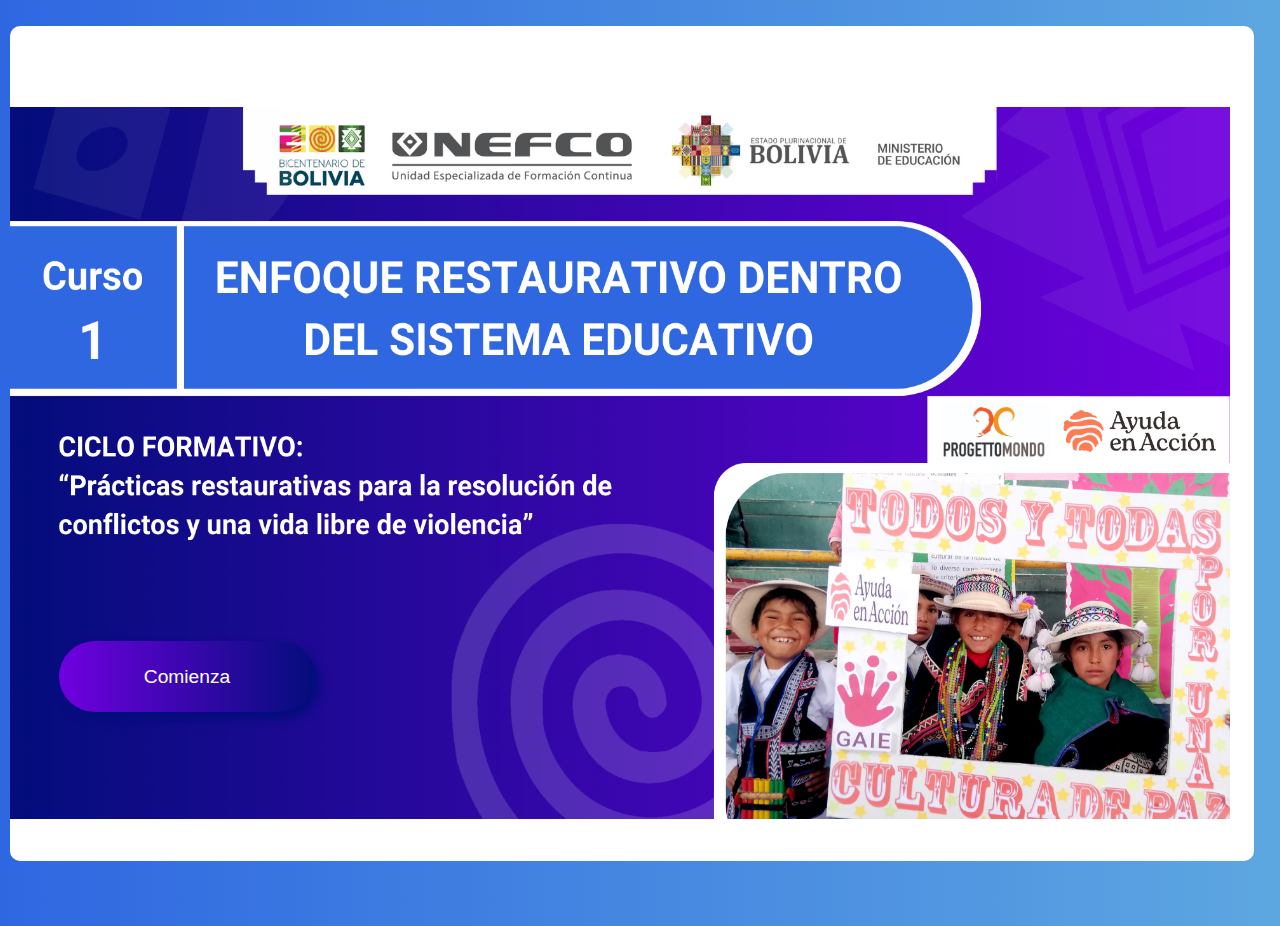
==== commit 0564a753: "change of colors" ====
--- a/index.html
+++ b/index.html
@@ -34,70 +34,67 @@
             <button class="index-buttons" id="index-button2" onclick="setPage(5)">TEMA 1</button>
           </div>
           <div class="index-element-container">
-            <button class="index-buttons" id="index-button3" onclick="setPage(7)">Normativa internacional</button>
+            <button class="index-buttons" id="index-button3" onclick="setPage(6)">Actividad de inicio </button>
           </div>
           <div class="index-element-container">
-            <button class="index-buttons" id="index-button4" onclick="setPage(8)">Normativa nacional</button>
+            <button class="index-buttons" id="index-button4" onclick="setPage(7)">Normativa internacional</button>
           </div>
           <div class="index-element-container">
-            <button class="index-buttons" id="index-button5" onclick="setPage(10)">Protocolo prevención</button>
+            <button class="index-buttons" id="index-button5" onclick="setPage(8)">Normativa nacional</button>
           </div>
           <div class="index-element-container">
-            <button class="index-buttons" id="index-button6" onclick="setPage(11)">Estrategias prevención</button>
+            <button class="index-buttons" id="index-button6" onclick="setPage(9)">Normativa Ministerio</button>
           </div>
           <div class="index-element-container">
-            <button class="index-buttons" id="index-button7" onclick="setPage(12)">TEMA 2</button>
+            <button class="index-buttons" id="index-button7" onclick="setPage(11)">Actividad Sugerida</button>
           </div>
           <div class="index-element-container">
-            <button class="index-buttons" id="index-button8" onclick="setPage(17)">Características conflicto</button>
+            <button class="index-buttons" id="index-button8" onclick="setPage(13)">TEMA 2</button>
           </div>
           <div class="index-element-container">
-            <button class="index-buttons" id="index-button9" onclick="setPage(19)">Conflictos estudiantiles</button>
+            <button class="index-buttons" id="index-button9" onclick="setPage(14)">Actividad de inicio </button>
           </div>
           <div class="index-element-container">
-            <button class="index-buttons" id="index-button10" onclick="setPage(23)">Factores riesgo</button>
+            <button class="index-buttons" id="index-button10" onclick="setPage(15)">Conflicto  educativo</button>
           </div>
           <div class="index-element-container">
-            <button class="index-buttons" id="index-button11" onclick="setPage(24)">Violencia educativa</button>
+            <button class="index-buttons" id="index-button11" onclick="setPage(17)">Características conflicto</button>
           </div>
           <div class="index-element-container">
-            <button class="index-buttons" id="index-button12" onclick="setPage(26)">Glosario violencia</button>
+            <button class="index-buttons" id="index-button12" onclick="setPage(22)">Factores de riesgo</button>
           </div>
           <div class="index-element-container">
-            <button class="index-buttons" id="index-button13" onclick="setPage(33)">TEMA 3</button>
+            <button class="index-buttons" id="index-button13" onclick="setPage(28)">Herramientas restaurativas</button>
           </div>
           <div class="index-element-container">
-            <button class="index-buttons" id="index-button14" onclick="setPage(35)">Enfoque restaurativo</button>
+            <button class="index-buttons" id="index-button14" onclick="setPage(32)">Actividad sugerida</button>
           </div>
           <div class="index-element-container">
-            <button class="index-buttons" id="index-button15" onclick="setPage(38)">Comparativa enfoques</button>
+            <button class="index-buttons" id="index-button15" onclick="setPage(33)">TEMA 3</button>
           </div>
           <div class="index-element-container">
-            <button class="index-buttons" id="index-button16" onclick="setPage(41)">Principios restaurativos</button>
+            <button class="index-buttons" id="index-button16" onclick="setPage(34)">Actividad de inicio </button>
           </div>
           <div class="index-element-container">
-            <button class="index-buttons" id="index-button17" onclick="setPage(44)">Ventana disciplina</button>
+            <button class="index-buttons" id="index-button17" onclick="setPage(35)">Enfoque restaurativo</button>
           </div>
           <div class="index-element-container">
-            <button class="index-buttons" id="index-button18" onclick="setPage(49)">Glosario final</button>
+            <button class="index-buttons" id="index-button18" onclick="setPage(36)">Diferentes enfoques</button>
           </div>
           <div class="index-element-container">
-            <button class="index-buttons" id="index-button19"onclick="setPage(50)">Bibliograf&iacutea</button>
+            <button class="index-buttons" id="index-button19" onclick="setPage(41)">Principios restaurativos</button>
           </div>
           <div class="index-element-container">
-            <button class="index-buttons" id="index-button19"onclick="setPage(50)">Bibliograf&iacutea</button>
+            <button class="index-buttons" id="index-button20" onclick="setPage(44)">Disciplina social </button>
           </div>
           <div class="index-element-container">
-            <button class="index-buttons" id="index-button19"onclick="setPage(50)">Bibliograf&iacutea</button>
+            <button class="index-buttons" id="index-button21" onclick="setPage(47)">Actividad sugerida</button>
           </div>
           <div class="index-element-container">
-            <button class="index-buttons" id="index-button19"onclick="setPage(50)">Bibliograf&iacutea</button>
+            <button class="index-buttons" id="index-button22"onclick="setPage(48)">Glosario</button>
           </div>
           <div class="index-element-container">
-            <button class="index-buttons" id="index-button19"onclick="setPage(50)">Bibliograf&iacutea</button>
-          </div>
-          <div class="index-element-container">
-            <button class="index-buttons" id="index-button19"onclick="setPage(50)">Bibliograf&iacutea</button>
+            <button class="index-buttons" id="index-button23"onclick="setPage(49)">Bibliograf&iacutea</button>
           </div>
         </div>
         <div id="page-content"></div>
--- a/styles.css
+++ b/styles.css
@@ -1,9 +1,11 @@
 :root {
-  --primary: #1d3e8b;
-  --secondary: #48b2e6;
-  --backgroud: #97d4eb;
-  --hoverbuttons1: #2a005d;
-  --hoverbuttons0: #e5d0ff;
+  --primary: #030d7b;
+  --auxiliar: #7000e0;
+  --secondary: #2f67e1;
+  --backgroud: #c0f9ff;
+  --hoverbuttons1: #5da7e1;
+  --hoverbuttons0: #ca05fa;
+  --auxiliar2: #7e64dc;
 }
 html {
   margin: 0;
@@ -15,7 +17,11 @@
   justify-content: center;
   align-items: center;
   /* background-color: var(--backgroud); */
-  background-image: linear-gradient(to right, var(--primary), var(--backgroud));
+  background-image: linear-gradient(
+    to right,
+    var(--secondary),
+    var(--hoverbuttons1)
+  );
   margin: 0;
   height: 100%;
   padding: 0;
@@ -92,11 +98,7 @@
 .nav-buttons {
   color: white;
   /* background-color: var(--secondary); */
-  background-image: linear-gradient(
-    to right,
-    var(--backgroud),
-    var(--secondary)
-  );
+  background-image: linear-gradient(to right, var(--auxiliar), var(--primary));
 
   font-size: 1.2vw;
   border-radius: 100px;
@@ -110,7 +112,7 @@
   /* background-color: var(--hoverbuttons1); */
   background-image: linear-gradient(
     to right,
-    var(--hoverbuttons0),
+    var(--auxiliar2),
     var(--hoverbuttons1)
   );
 }
@@ -127,11 +129,11 @@
 .jump-buttons {
   color: white;
   /* background-color: var(--primary); */
-  background-image: linear-gradient(to right, var(--secondary), var(--primary));
+  background-image: linear-gradient(to right, var(--auxiliar), var(--primary));
   font-size: 1.2vw;
   border-radius: 100px;
   border: none;
-  width: 5em;
+  width: 7.5em;
   height: 70%;
   /* box-shadow: 1px 1px 10px #00000071; */
   box-shadow: 5px 7px 10px var(--backgroud);
@@ -140,7 +142,7 @@
 .jump-buttons:hover {
   background-image: linear-gradient(
     to right,
-    var(--hoverbuttons0),
+    var(--auxiliar2),
     var(--hoverbuttons1)
   );
 }
@@ -176,8 +178,8 @@
 /* Titulos y texto en general */
 .titles {
   text-align: left;
-  font-size: 1.8vw;
-  color: var(--primary);
+  font-size: 1.6vw;
+  color: var(--secondary);
 }
 
 .text {
@@ -185,11 +187,11 @@
 }
 /* Plantilla B */
 .Blayout {
-  padding-left: 1%;
-  padding-right: 1%;
+  padding-left: 2%;
+  padding-right: 2%;
   line-height: 1.1em;
   height: 100%;
-  font-size: 1.1vmax;
+  font-size: 1.2vmax;
   width: 85%;
 }
 
@@ -220,10 +222,10 @@
 .Clayout {
   text-align: left;
   /* padding: 2%; */
-  padding-left: 1%;
-  padding-right: 1%;
-  height: 100%;
-  font-size: 1.1vw;
+  padding-left: 2%;
+  padding-right: 2%;
+  height: 100%;
+  font-size: 1.2vmax;
   width: 95%;
 }
 
@@ -292,8 +294,8 @@
 /* Plantilla D */
 
 .Dlayout {
-  padding-left: 1%;
-  padding-right: 1%;
+  padding-left: 2%;
+  padding-right: 2%;
   height: 100%;
   font-size: 1.2vmax;
   width: 85%;
@@ -329,7 +331,7 @@
 
 .Dlayout #Dbutton .open-button0 {
   /* background-color: var(--primary); */
-  background-image: linear-gradient(to right, var(--secondary), var(--primary));
+  background-image: linear-gradient(to right, var(--auxiliar2), var(--primary));
   width: 100%;
   height: 100%;
   border-radius: 50%;
@@ -341,26 +343,27 @@
 .Dlayout #Dbutton .open-button0:hover {
   background-image: linear-gradient(
     to right,
-    var(--hoverbuttons0),
+    var(--secondary),
     var(--hoverbuttons1)
   );
 }
 .Dlayout #Dlayout-container #Dbutton .open-button1 {
   /* background-color: var(--primary); */
-  background-image: linear-gradient(to right, var(--secondary), var(--primary));
-  width: 100%;
-  height: 100%;
+  background-image: linear-gradient(to right, var(--auxiliar2), var(--primary));
+  width: 100%;
+  margin-top: 20%;
+  height: 80%;
   border: none;
   border-radius: 20px;
   color: white;
-  box-shadow: 10px 10px 5px var(--backgroud);
-  font-size: 1.2vw;
+  box-shadow: 8px 8px 5px var(--backgroud);
+  font-size: 1.1vmax;
 }
 
 .Dlayout #Dlayout-container #Dbutton .open-button1:hover {
   background-image: linear-gradient(
     to right,
-    var(--hoverbuttons0),
+    var(--secondary),
     var(--hoverbuttons1)
   );
 }
@@ -372,8 +375,8 @@
 }
 
 .Dlayout #Dimage-container {
-  background-color: var(--primary);
-  width: 40%;
+  /* background-color: var(--primary); */
+  width: 45%;
   height: 90%;
 }
 
@@ -385,8 +388,8 @@
 /* Plantilla E */
 
 .Elayout {
-  padding-left: 1%;
-  padding-right: 1%;
+  padding-left: 2%;
+  padding-right: 2%;
   height: 100%;
   font-size: 1.3vw;
   width: 85%;
@@ -435,9 +438,9 @@
   #index-button-container
   #index-buttons
   .jump-buttons {
-  width: 90%;
-  height: 90%;
-  font-size: 1.2em;
+  width: 85%;
+  height: 70%;
+  font-size: 0.9em;
 }
 
 /* Plantilla F */
@@ -457,12 +460,12 @@
 
 .Flayout #Flayout-container #Fcolumn1 {
   width: 60%;
-  padding: 30px;
+  padding: 20px;
 }
 
 .Flayout #Flayout-container #Fcolumn1 #act-inicio-img {
-  height: 10%;
-  width: 80%;
+  height: 15%;
+  width: 70%;
 }
 
 .Flayout #Flayout-container #Fcolumn2 {
@@ -471,18 +474,18 @@
 
 .Flayout #Flayout-container #Fcolumn2 #Flayout-img {
   width: 80%;
-  height: 70%;
+  height: 75%;
 }
 
 .Flayout #Flayout-container #Fcolumn2 #Fdownload-button {
-  margin-top: 2em;
+  margin-top: 1em;
   width: 80%;
   height: 15%;
   font-size: 1.2vw;
 }
 
 .Flayout #Flayout-container #Fcolumn2 #Flink-container {
-  margin-top: 2em;
+  margin-top: 0.9em;
   width: 80%;
   height: 15%;
   font-size: 1.2em;
@@ -491,17 +494,17 @@
   margin-right: auto;
   position: relative;
   /* background-color: var(--secondary); */
-  background-image: linear-gradient(
-    to right,
-    var(--backgroud),
-    var(--secondary)
-  );
+  background-image: linear-gradient(to right, var(--secondary), var(--primary));
   border-radius: 15px;
-  box-shadow: 10px 10px 5px var(--backgroud);
+  box-shadow: 5px 5px 5px var(--backgroud);
 }
 .Flayout #Flayout-container #Fcolumn2 #Flink-container:hover {
   /* background-color: var(--primary); */
-  background-image: linear-gradient(to right, var(--backgroud), var(--primary));
+  background-image: linear-gradient(
+    to right,
+    var(--auxiliar),
+    var(--hoverbuttons1)
+  );
 }
 
 .Flayout #Flayout-container #Fcolumn2 #Flink-container #Flink {
@@ -519,8 +522,8 @@
 /* Plantilla G */
 
 .Glayout {
-  padding-left: 1%;
-  padding-right: 1%;
+  padding-left: 2%;
+  padding-right: 2%;
   height: 100%;
   font-size: 1.2vw;
   width: 85%;
@@ -532,16 +535,16 @@
 
 .Glayout #Glayout-container #Grow1 {
   width: 100%;
-  height: 50%;
+  height: 40%;
 }
 
 .Glayout #Glayout-container #Grow1 #Gtitle1 {
   margin: 0;
-  height: 20%;
+  height: 15%;
 }
 .Glayout #Glayout-container #Grow2 {
   width: 100%;
-  height: 10%;
+  height: 15%;
 }
 .Glayout #Glayout-container #Grow2 #Gtitle2 {
   margin: 0;
@@ -568,31 +571,33 @@
 
 .Glayout #Grow3 #Gmodal-container #modal-container0 .open-button0 {
   /* background-color: var(--primary); */
-  background-image: linear-gradient(to right, var(--secondary), var(--primary));
+  background-image: linear-gradient(to right, var(--primary), var(--auxiliar));
   color: white;
   width: 60%;
   height: 80%;
   border-radius: 50%;
-  font-size: 1.2vw;
-  box-shadow: 10px 10px 5px var(--backgroud);
-  border: none;
+  font-size: 1.1vw;
+  box-shadow: 8px 8px 10px var(--backgroud);
+  border: none;
+  padding-left: 2%;
+  padding-right: 2%;
 }
 .Glayout #Grow3 #Gmodal-container #modal-container0 .open-button0:hover {
   /* background-color: var(--hoverbuttons1); */
   background-image: linear-gradient(
     to right,
-    var(--hoverbuttons0),
-    var(--hoverbuttons1)
+    var(--auxiliar2),
+    var(--hoverbuttons0)
   );
 }
 
 /* Plantilla H */
 
 .Hlayout {
-  padding-left: 1%;
-  padding-right: 1%;
+  padding-left: 2%;
+  padding-right: 2%;
   height: 95%;
-  font-size: 1.1vw;
+  font-size: 1.2vw;
   width: 85%;
 }
 
@@ -602,17 +607,18 @@
 }
 
 .Hlayout #Hlayout-container #Hrow1 {
+  height: 48%;
+  position: relative;
+  margin-bottom: 2%;
+}
+
+.Hlayout #Hlayout-container #Hrow1 #Htitle1 {
+  height: 10%;
+  margin: 0;
+}
+
+.Hlayout #Hlayout-container #Hrow1 #Htext1 {
   height: 50%;
-  position: relative;
-}
-
-.Hlayout #Hlayout-container #Hrow1 #Htitle1 {
-  height: 15%;
-  margin: 0;
-}
-
-.Hlayout #Hlayout-container #Hrow1 #Htext1 {
-  height: 35%;
 }
 
 .Hlayout #Hlayout-container #Hrow1 #Hmodals-container1 {
@@ -620,18 +626,18 @@
   padding-right: auto;
   display: flex;
   justify-content: center;
+  height: 50%;
+  position: absolute;
+  bottom: 4%;
+  width: 100%;
+}
+.Hlayout #Hlayout-container #Hrow2 {
   height: 45%;
-  position: absolute;
-  bottom: 4%;
-  width: 100%;
-}
-.Hlayout #Hlayout-container #Hrow2 {
-  height: 50%;
   position: relative;
 }
 
 .Hlayout #Hlayout-container #Hrow2 #Htitle2 {
-  height: 15%;
+  height: 10%;
   margin: 0;
 }
 
@@ -644,7 +650,7 @@
   padding-right: auto;
   display: flex;
   justify-content: center;
-  height: 45%;
+  height: 50%;
   position: absolute;
   bottom: 0%;
   width: 100%;
@@ -672,27 +678,69 @@
   height: 100%;
 }
 
-.Hlayout #Hlayout-container #Hrow1 #Hmodals-container1 .open-button0,
-.open-button1,
-.open-button2,
-.open-button3,
-.open-button4 {
+.Hlayout #Hlayout-container #Hrow1 #Hmodals-container1 .open-button0 {
   /* background-color: var(--primary); */
-  background-image: linear-gradient(to right, var(--secondary), var(--primary));
+  background-image: linear-gradient(to right, var(--primary), var(--auxiliar));
   color: white;
   border-radius: 50%;
   height: 100%;
   width: 100%;
-  font-size: 1.1vw;
-  box-shadow: 10px 10px 5px var(--backgroud);
-  border: none;
-}
+  font-size: 1vw;
+  box-shadow: 8px 8px 5px var(--backgroud);
+  border: none;
+}
+
+.Hlayout #Hlayout-container #Hrow1 #Hmodals-container1 .open-button1 {
+  /* background-color: var(--primary); */
+  background-image: linear-gradient(to right, var(--primary), var(--auxiliar));
+  color: white;
+  border-radius: 50%;
+  height: 100%;
+  width: 100%;
+  font-size: 1vw;
+  box-shadow: 8px 8px 5px var(--backgroud);
+  border: none;
+}
+.Hlayout #Hlayout-container #Hrow1 #Hmodals-container1 .open-button2{
+  /* background-color: var(--primary); */
+  background-image: linear-gradient(to right, var(--primary), var(--auxiliar));
+  color: white;
+  border-radius: 50%;
+  height: 100%;
+  width: 100%;
+  font-size: 1vw;
+  box-shadow: 8px 8px 5px var(--backgroud);
+  border: none;
+}
+.Hlayout #Hlayout-container #Hrow1 #Hmodals-container1 .open-button3 {
+  /* background-color: var(--primary); */
+  background-image: linear-gradient(to right, var(--primary), var(--auxiliar));
+  color: white;
+  border-radius: 50%;
+  height: 100%;
+  width: 100%;
+  font-size: 1vw;
+  box-shadow: 8px 8px 5px var(--backgroud);
+  border: none;
+}
+.Hlayout #Hlayout-container #Hrow1 #Hmodals-container1 .open-button4 {
+  /* background-color: var(--primary); */
+  background-image: linear-gradient(to right, var(--primary), var(--auxiliar));
+  color: white;
+  border-radius: 50%;
+  height: 100%;
+  width: 100%;
+  font-size: 1vw;
+  box-shadow: 8px 8px 5px var(--backgroud);
+  border: none;
+}
+
 
 .Hlayout #Hlayout-container #Hrow1 #Hmodals-container1 .open-button0:hover {
   /* background-color: var(--hoverbuttons1); */
   background-image: linear-gradient(
     to right,
-    var(--hoverbuttons0),
+    var(--auxiliar2),
     var(--hoverbuttons1)
   );
 }
@@ -701,7 +749,7 @@
   /* background-color: var(--hoverbuttons1); */
   background-image: linear-gradient(
     to right,
-    var(--hoverbuttons0),
+    var(--auxiliar2),
     var(--hoverbuttons1)
   );
 }
@@ -710,7 +758,7 @@
   /* background-color: var(--hoverbuttons1); */
   background-image: linear-gradient(
     to right,
-    var(--hoverbuttons0),
+    var(--auxiliar2),
     var(--hoverbuttons1)
   );
 }
@@ -719,7 +767,7 @@
   /* background-color: var(--hoverbuttons1); */
   background-image: linear-gradient(
     to right,
-    var(--hoverbuttons0),
+    var(--auxiliar2),
     var(--hoverbuttons1)
   );
 }
@@ -728,7 +776,7 @@
   /* background-color: var(--hoverbuttons1); */
   background-image: linear-gradient(
     to right,
-    var(--hoverbuttons0),
+    var(--auxiliar2),
     var(--hoverbuttons1)
   );
 }
@@ -739,12 +787,12 @@
 .open-button8,
 .open-button9 {
   /* background-color: var(--primary); */
-  background-image: linear-gradient(to right, var(--secondary), var(--primary));
+  background-image: linear-gradient(to right, var(--auxiliar), var(--primary));
   color: white;
   border-radius: 50%;
   height: 100%;
   width: 100%;
-  font-size: 1.1vw;
+  font-size: 1vw;
   box-shadow: 10px 10px 5px var(--backgroud);
   border: none;
 }
@@ -753,7 +801,7 @@
   /* background-color: var(--hoverbuttons1); */
   background-image: linear-gradient(
     to right,
-    var(--hoverbuttons0),
+    var(--auxiliar2),
     var(--hoverbuttons1)
   );
 }
@@ -762,7 +810,7 @@
   /* background-color: var(--hoverbuttons1); */
   background-image: linear-gradient(
     to right,
-    var(--hoverbuttons0),
+    var(--auxiliar2),
     var(--hoverbuttons1)
   );
 }
@@ -771,7 +819,7 @@
   /* background-color: var(--hoverbuttons1); */
   background-image: linear-gradient(
     to right,
-    var(--hoverbuttons0),
+    var(--auxiliar2),
     var(--hoverbuttons1)
   );
 }
@@ -780,7 +828,7 @@
   /* background-color: var(--hoverbuttons1); */
   background-image: linear-gradient(
     to right,
-    var(--hoverbuttons0),
+    var(--auxiliar2),
     var(--hoverbuttons1)
   );
 }
@@ -789,7 +837,7 @@
   /* background-color: var(--hoverbuttons1); */
   background-image: linear-gradient(
     to right,
-    var(--hoverbuttons0),
+    var(--auxiliar2),
     var(--hoverbuttons1)
   );
 }
@@ -797,8 +845,8 @@
 /* Plantilla I */
 
 .Ilayout {
-  padding-left: 1%;
-  padding-right: 1%;
+  padding-left: 2%;
+  padding-right: 2%;
   height: 100%;
   font-size: 1.2vw;
   width: 85%;
@@ -811,11 +859,14 @@
 
 .Ilayout #Ilayout-container #Icolumn1 {
   width: 50%;
+  /* border: 1px solid red; */
 }
 
 .Ilayout #Ilayout-container #Icolumn1 #Icolumn1-image-container {
   width: 100%;
-  height: 30%;
+  height: 20%;
+  margin-top: 9%;
+  /* border: 1px solid green; */
 }
 
 .Ilayout
@@ -824,21 +875,25 @@
   #Icolumn1-image-container
   #Iimage-column1 {
   width: 100%;
-  height: 90%;
+  height: 70%;
 }
 
 .Ilayout #Ilayout-container #Icolumn1 #Ititle {
-  margin: 0;
+  /* margin-top: 10%; */
+  margin-left: 3%;
+  /* margin-bottom: 10%; */
+  /* border: 1px solid violet; */
 }
 
 .Ilayout #Ilayout-container #Icolumn1 #Itext-container {
+  /* border: 1px solid orange; */
   height: 60%;
   position: relative;
 }
 
 .Ilayout #Ilayout-container #Icolumn1 #Itext-container #Itext {
-  margin-top: 0;
-  margin-bottom: 0;
+  /* margin-top: 8%; */
+  /* margin-bottom: 0; */
   margin-left: 3%;
   margin-right: 3%;
   position: absolute;
@@ -878,17 +933,17 @@
   margin-right: auto;
   position: relative;
   /* background-color: var(--primary); */
-  background-image: linear-gradient(
-    to right,
-    var(--backgroud),
-    var(--secondary)
-  );
+  background-image: linear-gradient(to right, var(--primary), var(--secondary));
   border-radius: 15px;
   box-shadow: 10px 10px 5px var(--backgroud);
 }
 .Ilayout #Ilayout-container #Icolumn2 #Ilink-container:hover {
   /* background-color: var(--secondary); */
-  background-image: linear-gradient(to right, var(--backgroud), var(--primary));
+  background-image: linear-gradient(
+    to right,
+    var(--auxiliar),
+    var(--hoverbuttons1)
+  );
 }
 
 .Ilayout #Ilayout-container #Icolumn2 #Ilink-container #Ilink {
@@ -921,8 +976,8 @@
 /* Plantilla J */
 
 .Jlayout {
-  padding-left: 1%;
-  padding-right: 1%;
+  padding-left: 2%;
+  padding-right: 2%;
   height: 95%;
   font-size: 1.2vw;
   width: 85%;
@@ -937,7 +992,7 @@
   margin: 0;
 }
 .Jlayout #Jlayout-container #Jtext-container {
-  height: 10%;
+  height: 8%;
 }
 
 .Jlayout #Jlayout-container #Jcarousel-container {
@@ -946,7 +1001,7 @@
 }
 .Jlayout #Jlayout-container #Jcarousel-container #Jcarousel {
   height: 100%;
-  width: 80%;
+  width: 70%;
   margin: 0;
   position: absolute;
   top: 50%;
@@ -986,7 +1041,7 @@
   /* background-color: var(--secondary); */
   background-image: linear-gradient(
     to right,
-    var(--backgroud),
+    var(--auxiliar),
     var(--secondary)
   );
   width: 100%;
@@ -1006,8 +1061,8 @@
 /* Plantilla K */
 
 .Klayout {
-  padding-left: 1%;
-  padding-right: 1%;
+  padding-left: 2%;
+  padding-right: 2%;
   height: 100%;
   font-size: 1.2vw;
   width: 85%;
@@ -1018,11 +1073,11 @@
 }
 .Klayout #Klayout-container #Ktitle {
   margin: 0;
-  height: 10%;
+  height: 8%;
 }
 .Klayout #Klayout-container #Ktext-container1,
 #Ktext-container2 {
-  margin-top: 10px;
+  margin-top: 2%;
   margin: 0;
   height: 30%;
   position: relative;
@@ -1032,12 +1087,14 @@
 #Ktext2 {
   margin: 0;
   position: absolute;
-  top: 50%;
+  top: 30%;
   -ms-transform: translateY(-50%);
   transform: translateY(-50%);
 }
 
 .Klayout #Klayout-container #Ktext1 {
+  padding-left: 2%;
+  padding-right: 2%;
   background-color: var(--backgroud);
 }
 .Klayout #Klayout-container #Kimage-container {
@@ -1046,14 +1103,14 @@
 
 .Klayout #Klayout-container #Kimage-container #Kbanner {
   height: 100%;
-  width: 100%;
+  width: 80%;
 }
 
 /* Plantilla L */
 
 .Llayout {
-  padding-left: 1%;
-  padding-right: 1%;
+  padding-left: 2%;
+  padding-right: 2%;
   height: 95%;
   font-size: 1.2vw;
   width: 85%;
@@ -1071,7 +1128,7 @@
 .Llayout #Llayout-container #Ltext-container {
   margin-top: 10px;
   margin: 0;
-  height: 60%;
+  height: 45%;
   position: relative;
 }
 
@@ -1114,7 +1171,7 @@
   height: 100%;
   width: 100%;
   font-size: 1.1vw;
-  box-shadow: 10px 10px 5px var(--backgroud);
+  box-shadow: 10px 10px 5px var(--auxiliar2);
   border: none;
 }
 
@@ -1202,6 +1259,7 @@
   background-color: var(--backgroud);
   padding-top: 1em;
   justify-content: center;
+  border-radius: 50px;
 }
 
 .Mlayout #Mcarousel-container #Mbuttons {
@@ -1239,20 +1297,26 @@
 }
 
 .Mlayout #Mcarousel-container #Mbuttons #Mbuttons-container .paragButton {
-  background-color: var(--primary);
-  color: white;
-  height: 100%;
-  border-radius: 1em;
-  border: none;
-  width: 7em;
+  background-color: var(--secondary);
+  /* background-image: linear-gradient(
+    to right,
+    var(--secondary),
+    var(--primary)
+  ); */
+  color: white;
+  height: 100%;
+  border-radius: 50px;
+  border: none;
+  width: 7vw;
   margin-right: 1%;
+  font-size: 1vw;
 }
 
 /* Plantilla N */
 
 .Nlayout {
-  padding-left: 1%;
-  padding-right: 1%;
+  padding-left: 2%;
+  padding-right: 2%;
   height: 95%;
   font-size: 1.2vw;
   width: 85%;
@@ -1301,14 +1365,14 @@
   width: 30%;
   margin-left: 10%;
   margin-right: 10%;
-  height: 100%;
+  height: 90%;
 }
 
 .Nlayout #Nlayout-container #Nmodals-container #modal-container1 {
   width: 30%;
   margin-left: 10%;
   margin-right: 10%;
-  height: 100%;
+  height: 90%;
 }
 
 .Nlayout #Nlayout-container #Nmodals-container .open-button0 {
@@ -1317,7 +1381,7 @@
   color: white;
   border-radius: 50%;
   height: 100%;
-  width: 100%;
+  width: 70%;
   font-size: 1.2vw;
   box-shadow: 10px 10px 5px var(--backgroud);
   border: none;
@@ -1333,11 +1397,12 @@
 }
 
 .Nlayout #Nlayout-container #Nmodals-container .open-button1 {
-  background-color: #1d3e8b;
+  /* background-color: #1d3e8b; */
+  background-image: linear-gradient(to right, var(--secondary), var(--primary));
   color: white;
   border-radius: 50%;
   height: 100%;
-  width: 100%;
+  width: 70%;
   font-size: 1.2vw;
   box-shadow: 10px 10px 5px var(--backgroud);
   border: none;
@@ -1349,6 +1414,43 @@
     var(--hoverbuttons0),
     var(--hoverbuttons1)
   );
+}
+
+.Olayout {
+  padding-left: 1%;
+  padding-right: 1%;
+  line-height: 1.1em;
+  height: 100%;
+  font-size: 1.1vmax;
+  width: 85%;
+  /* border: 1px solid red; */
+}
+
+.Olayout #Olayout-container {
+  height: 100%;
+  /* border: 2px solid green; */
+}
+.Olayout #Otitle {
+  /* border: 2px solid orange; */
+  margin: 0;
+  height: 5%;
+}
+
+.Olayout #Olayout-container #Oimage-container {
+  margin: 0;
+  height: 90%;
+  /* position: relative; */
+  /* border: 2px solid violet; */
+}
+
+.Olayout #Olayout-container #Oimage-container #Oimage {
+  /* margin: 0;
+  position: absolute;
+  top: 50%;
+  -ms-transform: translateY(-50%);
+  transform: translateY(-50%); */
+  height: 100%;
+  width: 100%;
 }
 
 /* Barra lateral del indice */
@@ -1356,7 +1458,7 @@
 #index-permanent {
   height: 101%;
   width: 15%;
-  background-color: #e3f2fd;
+  background-color: #92f7eb;
 }
 
 .index-element-container {
@@ -1364,7 +1466,7 @@
 }
 
 .index-buttons {
-  background-color: #e3f2fd;
+  background-color: #c0f9ff;
   font-size: 1.1vw;
   margin: 0;
   border: none;
@@ -1375,7 +1477,7 @@
 }
 .index-buttons:hover {
   /* background-color: var(--primary); */
-  background-image: linear-gradient(to right, var(--secondary), var(--primary));
+  background-image: linear-gradient(to right, var(--auxiliar2), var(--primary));
   color: white;
 }
 
@@ -1393,7 +1495,7 @@
   background-color: white;
   width: 80%;
   max-width: 80%;
-  height: 70%;
+  /* height: 70%; */
 }
 
 .modal.active {
@@ -1405,7 +1507,7 @@
   display: flex;
   justify-content: space-between;
   align-items: center;
-  border-bottom: 1px solid var(--primary);
+  border-bottom: 1px solid var(--secondary);
   background-color: var(--primary);
   color: white;
 }
@@ -1432,7 +1534,9 @@
 }
 
 .modal-body #image-modal-body {
-  height: 100%;
+  /* border: 1px solid forestgreen; */
+  /* height: 50%; */
+  height: 35vw;
   width: 100%;
 }
 
